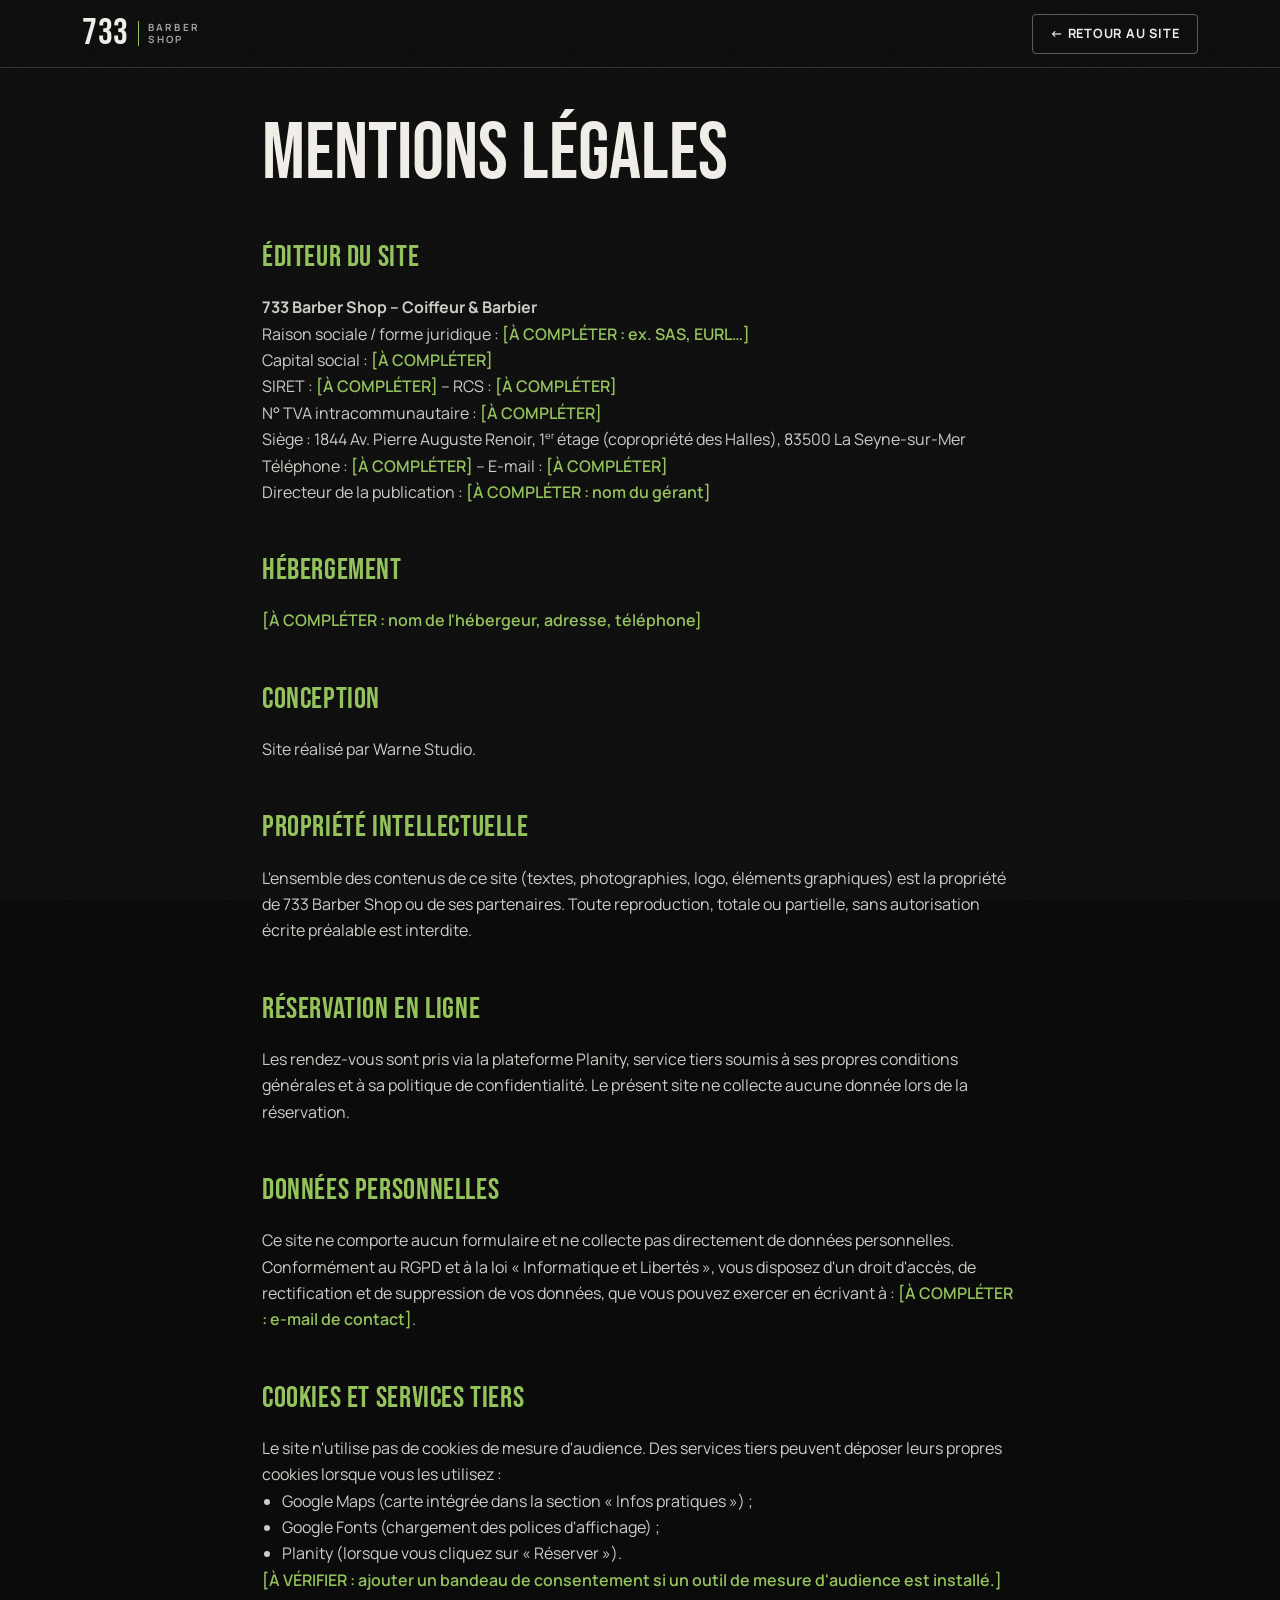
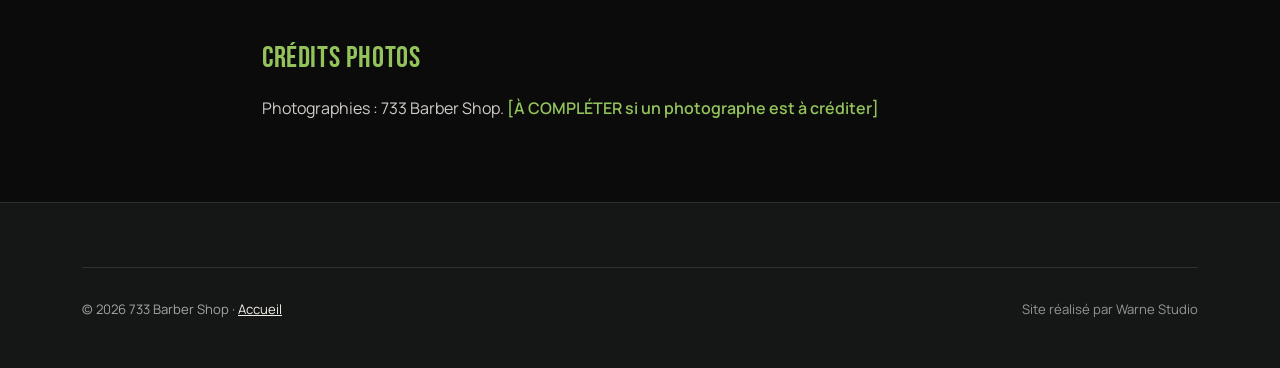
==== mentions-legales.html @ 6e16f177 "Site vitrine one-page 733 Barber Shop (La Seyne-sur-Mer) HTML/CSS/JS vanilla : hero 733, prestations" ====
<!doctype html>
<html lang="fr">
<head>
  <meta charset="utf-8">
  <meta name="viewport" content="width=device-width, initial-scale=1">
  <title>Mentions légales – 733 Barber Shop</title>
  <meta name="description" content="Mentions légales et politique de confidentialité du site 733 Barber Shop, barbier à La Seyne-sur-Mer.">
  <meta name="robots" content="noindex, follow">
  <meta name="theme-color" content="#0B0B0B">
  <link rel="icon" href="favicon.svg" type="image/svg+xml">
  <link rel="icon" href="favicon-32.png" sizes="32x32" type="image/png">
  <link rel="apple-touch-icon" href="apple-touch-icon.png">
  <link rel="preconnect" href="https://fonts.googleapis.com">
  <link rel="preconnect" href="https://fonts.gstatic.com" crossorigin>
  <link rel="stylesheet" href="https://fonts.googleapis.com/css2?family=Bebas+Neue&family=Manrope:wght@400;500;600;700&display=swap">
  <link rel="stylesheet" href="css/style.css">
</head>
<body>
  <a class="skip-link" href="#contenu">Aller au contenu</a>
  <header class="header is-scrolled">
    <div class="header__inner container">
      <a class="logo" href="index.html" aria-label="733 Barber Shop, retour à l'accueil">
        <span class="logo__num">733</span>
        <span class="logo__txt">Barber<br>Shop</span>
      </a>
      <a class="btn btn--sm btn--ghost" href="index.html">← Retour au site</a>
    </div>
  </header>

  <main id="contenu" class="legal">
    <div class="container">
      <h1>Mentions légales</h1>

      <h2>Éditeur du site</h2>
      <p>
        <strong>733 Barber Shop – Coiffeur &amp; Barbier</strong><br>
        Raison sociale / forme juridique : <span class="todo">[À COMPLÉTER : ex. SAS, EURL…]</span><br>
        Capital social : <span class="todo">[À COMPLÉTER]</span><br>
        SIRET : <span class="todo">[À COMPLÉTER]</span> – RCS : <span class="todo">[À COMPLÉTER]</span><br>
        N° TVA intracommunautaire : <span class="todo">[À COMPLÉTER]</span><br>
        Siège : 1844 Av. Pierre Auguste Renoir, 1<sup>er</sup> étage (copropriété des Halles), 83500 La Seyne-sur-Mer<br>
        Téléphone : <span class="todo">[À COMPLÉTER]</span> – E-mail : <span class="todo">[À COMPLÉTER]</span><br>
        Directeur de la publication : <span class="todo">[À COMPLÉTER : nom du gérant]</span>
      </p>

      <h2>Hébergement</h2>
      <p><span class="todo">[À COMPLÉTER : nom de l'hébergeur, adresse, téléphone]</span></p>

      <h2>Conception</h2>
      <p>Site réalisé par Warne Studio.</p>

      <h2>Propriété intellectuelle</h2>
      <p>L'ensemble des contenus de ce site (textes, photographies, logo, éléments graphiques) est la propriété de 733 Barber Shop ou de ses partenaires. Toute reproduction, totale ou partielle, sans autorisation écrite préalable est interdite.</p>

      <h2>Réservation en ligne</h2>
      <p>Les rendez-vous sont pris via la plateforme Planity, service tiers soumis à ses propres conditions générales et à sa politique de confidentialité. Le présent site ne collecte aucune donnée lors de la réservation.</p>

      <h2>Données personnelles</h2>
      <p>Ce site ne comporte aucun formulaire et ne collecte pas directement de données personnelles. Conformément au RGPD et à la loi « Informatique et Libertés », vous disposez d'un droit d'accès, de rectification et de suppression de vos données, que vous pouvez exercer en écrivant à : <span class="todo">[À COMPLÉTER : e-mail de contact]</span>.</p>

      <h2>Cookies et services tiers</h2>
      <p>Le site n'utilise pas de cookies de mesure d'audience. Des services tiers peuvent déposer leurs propres cookies lorsque vous les utilisez :</p>
      <ul>
        <li>Google Maps (carte intégrée dans la section « Infos pratiques ») ;</li>
        <li>Google Fonts (chargement des polices d'affichage) ;</li>
        <li>Planity (lorsque vous cliquez sur « Réserver »).</li>
      </ul>
      <p><span class="todo">[À VÉRIFIER : ajouter un bandeau de consentement si un outil de mesure d'audience est installé.]</span></p>

      <h2>Crédits photos</h2>
      <p>Photographies : 733 Barber Shop. <span class="todo">[À COMPLÉTER si un photographe est à créditer]</span></p>
    </div>
  </main>

  <footer class="footer">
    <div class="container footer__bottom" style="margin-top:0">
      <p>© <span id="year">2026</span> 733 Barber Shop · <a href="index.html">Accueil</a></p>
      <p class="footer__credit">Site réalisé par Warne Studio</p>
    </div>
  </footer>
  <script>document.getElementById("year").textContent = new Date().getFullYear();</script>
</body>
</html>
---- css/style.css ----
/* =========================================================
   733 Barber Shop — feuille de style
   Charte issue des photos du salon : murs anthracite,
   LED hexagonales blanches, végétal vert, granit noir.
   ========================================================= */

:root {
  /* Couleurs */
  --c-bg: #0B0B0B;          /* noir profond */
  --c-bg-2: #151716;        /* anthracite (teinte des murs) */
  --c-bg-3: #1D201F;        /* anthracite clair / cartes */
  --c-line: #2C302E;        /* filets */
  --c-text: #F2EFEA;        /* blanc cassé */
  --c-muted: #A3A3A3;       /* texte secondaire (AA sur tous les fonds) */
  --c-accent: #93C35A;      /* vert végétal du salon : boutons, prix, détails */
  --c-accent-hover: #A9D474;
  --c-on-accent: #0B0B0B;

  /* Typo */
  --f-display: "Bebas Neue", "Oswald", "Arial Narrow", Impact, sans-serif;
  --f-body: "Manrope", "Inter", system-ui, -apple-system, "Segoe UI", sans-serif;

  /* Espacements & formes */
  --container: 1180px;
  --gutter: clamp(1rem, 4vw, 2rem);
  --section-y: clamp(4.5rem, 10vw, 8rem);
  --radius: 4px;
  --header-h: 68px;
  --ease: cubic-bezier(.2, .7, .2, 1);

  /* Motif hexagonal (clin d'œil aux luminaires du salon) */
  --hex: url("data:image/svg+xml,%3Csvg xmlns='http://www.w3.org/2000/svg' width='56' height='97' viewBox='0 0 56 97'%3E%3Cpath d='M28 1l27 16v31L28 64 1 48V17z M28 64v33' fill='none' stroke='%23F2EFEA' stroke-width='1'/%3E%3C/svg%3E");
}

/* ---------- Base ---------- */
*, *::before, *::after { box-sizing: border-box; }
html { scroll-behavior: smooth; scroll-padding-top: var(--header-h); -webkit-text-size-adjust: 100%; }
body {
  margin: 0;
  background: var(--c-bg);
  color: var(--c-text);
  font-family: var(--f-body);
  font-size: 1rem;
  line-height: 1.65;
  -webkit-font-smoothing: antialiased;
  overflow-x: hidden;
}
/* Grain léger */
body::after {
  content: "";
  position: fixed; inset: 0;
  pointer-events: none;
  z-index: 100;
  opacity: .06;
  background-image: url("data:image/svg+xml,%3Csvg xmlns='http://www.w3.org/2000/svg' width='160' height='160'%3E%3Cfilter id='n'%3E%3CfeTurbulence type='fractalNoise' baseFrequency='.85' numOctaves='3' stitchTiles='stitch'/%3E%3C/filter%3E%3Crect width='100%25' height='100%25' filter='url(%23n)'/%3E%3C/svg%3E");
}
img { max-width: 100%; height: auto; display: block; }
a { color: inherit; }
ul { margin: 0; padding: 0; list-style: none; }
h1, h2, h3, p, figure, blockquote { margin: 0; }
small { font-size: .82em; }
sup { font-size: .6em; }

:focus-visible { outline: 2px solid var(--c-accent); outline-offset: 3px; border-radius: 2px; }

.container { width: 100%; max-width: var(--container); margin-inline: auto; padding-inline: var(--gutter); }
.sr-only {
  position: absolute !important; width: 1px; height: 1px; padding: 0; margin: -1px;
  overflow: hidden; clip: rect(0 0 0 0); white-space: nowrap; border: 0;
}
.skip-link {
  position: absolute; left: 1rem; top: -100px; z-index: 200;
  background: var(--c-accent); color: var(--c-on-accent);
  padding: .6rem 1rem; font-weight: 700; text-decoration: none;
}
.skip-link:focus { top: 1rem; }
.todo { color: var(--c-accent); font-weight: 600; }

/* ---------- Typo ---------- */
.eyebrow {
  font-size: .78rem; font-weight: 600; letter-spacing: .2em; text-transform: uppercase;
  color: var(--c-accent); margin-bottom: 1rem;
  display: flex; align-items: center; gap: .75rem;
}
.eyebrow::before { content: ""; width: 28px; height: 1px; background: currentColor; }
.h2 {
  font-family: var(--f-display); font-weight: 400;
  font-size: clamp(2.6rem, 7vw, 4.4rem); line-height: .95; letter-spacing: .01em;
  margin-bottom: 1.25rem; text-wrap: balance;
}
.h3 { font-family: var(--f-display); font-weight: 400; font-size: 2rem; letter-spacing: .03em; line-height: 1; }
.section__intro { color: var(--c-muted); max-width: 52ch; }
.link { color: var(--c-accent); font-weight: 600; text-decoration: none; border-bottom: 1px solid currentColor; padding-bottom: 2px; }
.link:hover { color: var(--c-accent-hover); }

/* ---------- Boutons ---------- */
.btn {
  display: inline-flex; align-items: center; justify-content: center; gap: .5rem;
  min-height: 48px; padding: .8rem 1.6rem;
  background: var(--c-accent); color: var(--c-on-accent);
  border: 1px solid var(--c-accent); border-radius: var(--radius);
  font-family: var(--f-body); font-weight: 700; font-size: .92rem;
  letter-spacing: .06em; text-transform: uppercase; text-decoration: none;
  cursor: pointer;
  transition: background-color .25s var(--ease), color .25s var(--ease), transform .25s var(--ease), border-color .25s;
}
.btn:hover { background: var(--c-accent-hover); border-color: var(--c-accent-hover); transform: translateY(-2px); }
.btn--sm { min-height: 40px; padding: .5rem 1.1rem; font-size: .8rem; }
.btn--lg { min-height: 58px; padding: 1rem 2.4rem; font-size: 1rem; }
.btn--ghost { background: transparent; color: var(--c-text); border-color: rgba(242,239,234,.35); }
.btn--ghost:hover { background: var(--c-text); color: var(--c-bg); border-color: var(--c-text); }
.btn--outline { background: transparent; color: var(--c-accent); }
.btn--outline:hover { background: var(--c-accent); color: var(--c-on-accent); }

/* ---------- Header ---------- */
.header {
  position: fixed; inset: 0 0 auto; z-index: 50;
  height: var(--header-h);
  transition: background-color .3s, border-color .3s, backdrop-filter .3s;
  border-bottom: 1px solid transparent;
}
.header.is-scrolled, .header.is-open {
  background: rgba(11,11,11,.88);
  -webkit-backdrop-filter: blur(12px); backdrop-filter: blur(12px);
  border-bottom-color: var(--c-line);
}
.header__inner { height: 100%; display: flex; align-items: center; gap: 1rem; }
.logo { display: inline-flex; align-items: center; gap: .55rem; text-decoration: none; margin-right: auto; }
.logo__num { font-family: var(--f-display); font-size: 2.3rem; line-height: 1; letter-spacing: .02em; }
.logo__txt { font-size: .62rem; font-weight: 700; letter-spacing: .22em; text-transform: uppercase; line-height: 1.25; color: var(--c-muted); border-left: 1px solid var(--c-accent); padding-left: .55rem; }

.nav__list { display: flex; gap: 2rem; }
.nav__list a {
  text-decoration: none; font-size: .85rem; font-weight: 600; letter-spacing: .1em; text-transform: uppercase;
  position: relative; padding-block: .4rem;
}
.nav__list a::after {
  content: ""; position: absolute; left: 0; right: 0; bottom: 0; height: 1px;
  background: var(--c-accent); transform: scaleX(0); transform-origin: left; transition: transform .3s var(--ease);
}
.nav__list a:hover::after, .nav__list a.is-active::after { transform: scaleX(1); }

.burger { display: none; }
@media (max-width: 359px) { .header__cta { display: none; } }

@media (max-width: 899px) {
  .header__cta { min-height: 38px; padding: .45rem .9rem; }
  .burger {
    display: grid; place-content: center; gap: 6px;
    width: 48px; height: 48px; margin-right: -10px;
    background: none; border: 0; cursor: pointer; color: var(--c-text);
  }
  .burger span { display: block; width: 26px; height: 2px; background: currentColor; transition: transform .3s var(--ease), opacity .2s; }
  .burger[aria-expanded="true"] span:nth-child(1) { transform: translateY(8px) rotate(45deg); }
  .burger[aria-expanded="true"] span:nth-child(2) { opacity: 0; }
  .burger[aria-expanded="true"] span:nth-child(3) { transform: translateY(-8px) rotate(-45deg); }

  .nav {
    /* absolu sous le header : le backdrop-filter du header crée un bloc conteneur */
    position: absolute; top: 100%; left: 0; right: 0; z-index: 49;
    height: calc(100vh - var(--header-h)); height: calc(100dvh - var(--header-h)); overflow-y: auto;
    background: var(--c-bg) var(--hex) center / 56px 97px;
    display: none; padding: 2.5rem var(--gutter);
  }
  .nav::before { content: ""; position: absolute; inset: 0; background: rgba(11,11,11,.94); }
  .nav.is-open { display: block; }
  .nav__list { position: relative; flex-direction: column; gap: .25rem; }
  .nav__list a { display: block; font-family: var(--f-display); font-weight: 400; font-size: 2.8rem; letter-spacing: .03em; text-transform: none; padding-block: .3rem; }
  .nav__list a::after { display: none; }
  body.menu-open { overflow: hidden; }
}

/* ---------- Hero ---------- */
.hero {
  position: relative; min-height: 100vh; min-height: 100svh;
  display: flex; align-items: flex-end;
  padding: calc(var(--header-h) + 3rem) 0 clamp(3rem, 8vh, 5rem);
  overflow: hidden; isolation: isolate;
}
.hero__bg, .hero__bg img { position: absolute; inset: 0; width: 100%; height: 100%; z-index: -3; }
.hero__bg img { object-fit: cover; object-position: 40% center; filter: saturate(.85); }
.hero__veil {
  position: absolute; inset: 0; z-index: -2;
  background:
    linear-gradient(180deg, rgba(11,11,11,.75) 0%, rgba(11,11,11,.45) 35%, rgba(11,11,11,.85) 75%, var(--c-bg) 100%),
    radial-gradient(ellipse at 70% 30%, transparent 0%, rgba(11,11,11,.5) 70%);
}
.hero__num {
  position: absolute; z-index: -1;
  right: -.05em; top: 50%; transform: translateY(-58%);
  font-family: var(--f-display); font-size: clamp(14rem, 52vw, 44rem); line-height: .8;
  color: transparent; -webkit-text-stroke: 1.5px rgba(242,239,234,.22);
  letter-spacing: -.01em; user-select: none; pointer-events: none;
}
.hero__content { position: relative; }
.hero__title {
  font-family: var(--f-display); font-weight: 400;
  font-size: clamp(3.4rem, 12vw, 7.5rem); line-height: .9; letter-spacing: .005em;
  max-width: 11ch; margin-bottom: 1.25rem; text-wrap: balance;
}
.hero__lead { max-width: 44ch; color: #D6D3CE; font-size: clamp(1rem, 2.4vw, 1.15rem); margin-bottom: 2rem; }
.hero__actions { display: flex; flex-wrap: wrap; gap: .75rem; margin-bottom: 2.25rem; }
.badge {
  display: inline-flex; align-items: center; gap: .9rem;
  padding: .6rem 1.1rem .6rem .8rem;
  border: 1px solid rgba(242,239,234,.2); border-radius: 999px;
  background: rgba(11,11,11,.55); -webkit-backdrop-filter: blur(6px); backdrop-filter: blur(6px);
  text-decoration: none; transition: border-color .25s;
}
.badge:hover { border-color: var(--c-accent); }
.badge__score { font-family: var(--f-display); font-size: 2rem; line-height: 1; color: var(--c-accent); }
.badge__txt { font-size: .75rem; line-height: 1.3; letter-spacing: .06em; text-transform: uppercase; color: var(--c-muted); }

/* ---------- Sections ---------- */
.section { padding-block: var(--section-y); position: relative; }
.section--alt { background: var(--c-bg-2); }
.section__head { margin-bottom: clamp(2.5rem, 6vw, 4rem); }
.section__head--center { text-align: center; }
.section__head--center .eyebrow { justify-content: center; }
.section__head--center .eyebrow::before { display: none; }

/* Salon */
.salon__grid { display: grid; gap: 3rem; align-items: center; }
.salon__text p + p { margin-top: 1rem; }
.salon__text > p:not(.eyebrow) { color: #CFCCC7; max-width: 56ch; }
.salon__facts { display: grid; grid-template-columns: repeat(3, 1fr); gap: 1rem; margin-top: 2.5rem; border-top: 1px solid var(--c-line); padding-top: 1.75rem; }
.salon__facts strong { display: block; font-family: var(--f-display); font-weight: 400; font-size: 2.4rem; line-height: 1; color: var(--c-accent); }
.salon__facts span { font-size: .8rem; color: var(--c-muted); line-height: 1.4; display: block; margin-top: .35rem; }
.salon__media { position: relative; }
.salon__media img { width: 100%; aspect-ratio: 4 / 3; object-fit: cover; border-radius: var(--radius); }
.salon__media::before {
  content: ""; position: absolute; inset: -14px 14px 14px -14px; z-index: -1;
  border: 1px solid var(--c-accent); border-radius: var(--radius); opacity: .5;
}
.salon__media { isolation: isolate; }
@media (min-width: 900px) { .salon__grid { grid-template-columns: 1fr 1.1fr; gap: 5rem; } }

/* Prestations */
.prestations::before {
  content: ""; position: absolute; top: 0; right: 0; width: min(520px, 70vw); height: 420px;
  background: var(--hex) 0 0 / 56px 97px; opacity: .05; pointer-events: none;
  -webkit-mask-image: radial-gradient(circle at 80% 20%, #000 0%, transparent 70%);
          mask-image: radial-gradient(circle at 80% 20%, #000 0%, transparent 70%);
}
.prestations { background: var(--c-bg); }
.menu { display: grid; gap: 1.25rem; }
.menu__cat {
  background: var(--c-bg-3); border: 1px solid var(--c-line); border-radius: var(--radius);
  padding: clamp(1.5rem, 4vw, 2.25rem);
}
.menu__head { display: flex; align-items: center; justify-content: space-between; gap: 1rem; margin-bottom: 1.25rem; padding-bottom: 1rem; border-bottom: 1px solid var(--c-line); }
.item {
  display: grid; grid-template-columns: 1fr auto; grid-template-areas: "name price" "dur price";
  column-gap: 1rem; padding-block: .9rem; border-bottom: 1px dashed var(--c-line);
}
.item:last-child { border-bottom: 0; padding-bottom: 0; }
.item__name { grid-area: name; font-weight: 600; }
.item__name small { display: block; font-weight: 400; color: var(--c-muted); margin-top: .1rem; }
.item__dur { grid-area: dur; font-size: .8rem; color: var(--c-muted); letter-spacing: .04em; }
.item__price { grid-area: price; align-self: center; font-family: var(--f-display); font-size: 1.9rem; line-height: 1; color: var(--c-accent); white-space: nowrap; }

.signature {
  position: relative; overflow: hidden; isolation: isolate;
  border: 1px solid var(--c-accent); border-radius: var(--radius);
  padding: clamp(1.75rem, 5vw, 2.75rem);
  background:
    linear-gradient(135deg, rgba(147,195,90,.12), transparent 55%),
    var(--c-bg-3);
}
.signature::after {
  content: ""; position: absolute; inset: 0; z-index: -1; opacity: .06;
  background: var(--hex) 0 0 / 56px 97px;
}
.signature__num {
  position: absolute; right: -.08em; bottom: -.22em; z-index: -1;
  font-family: var(--f-display); font-size: 13rem; line-height: 1;
  color: transparent; -webkit-text-stroke: 1px rgba(147,195,90,.28);
}
.signature__tag { display: inline-block; background: var(--c-accent); color: var(--c-on-accent); font-size: .72rem; font-weight: 700; letter-spacing: .18em; text-transform: uppercase; padding: .3rem .7rem; border-radius: 2px; margin-bottom: 1.25rem; }
.signature__title { font-family: var(--f-display); font-weight: 400; font-size: clamp(3rem, 9vw, 4.5rem); line-height: .9; margin-bottom: 1rem; }
.signature__desc { color: #CFCCC7; max-width: 40ch; margin-bottom: 1.5rem; }
.signature__meta { display: flex; align-items: baseline; gap: 1rem; margin-bottom: 1.75rem; }
.signature__price { font-family: var(--f-display); font-size: 3.6rem; line-height: 1; color: var(--c-accent); }

@media (min-width: 760px) {
  .menu { grid-template-columns: 1fr 1fr; }
}
@media (min-width: 1080px) {
  .menu { grid-template-columns: repeat(3, 1fr); }
  .signature {
    grid-column: 1 / -1; display: grid; column-gap: 3rem; align-items: end;
    grid-template-columns: 1fr auto;
    grid-template-areas: "tag meta" "title meta" "desc btn";
  }
  .signature__tag { grid-area: tag; justify-self: start; }
  .signature__title { grid-area: title; }
  .signature__desc { grid-area: desc; margin-bottom: 0; }
  .signature__meta { grid-area: meta; flex-direction: column; align-items: flex-end; gap: .25rem; margin: 0; }
  .signature .btn { grid-area: btn; }
  .signature__price { font-size: 4.6rem; }
  .signature__num { right: auto; left: 38%; bottom: -.3em; }
}

/* Réserver */
.reserver__grid { display: grid; gap: 3rem; align-items: center; }
.reserver .section__intro { margin-bottom: 2rem; }
.perks { display: grid; gap: 1rem; }
.perk {
  display: flex; gap: 1.1rem; align-items: flex-start;
  padding: 1.35rem 1.4rem; background: var(--c-bg-3); border-left: 2px solid var(--c-accent); border-radius: var(--radius);
}
.perk svg { flex: none; width: 28px; height: 28px; fill: none; stroke: var(--c-accent); stroke-width: 1.6; stroke-linecap: round; stroke-linejoin: round; }
.perk strong { display: block; font-size: 1.05rem; }
.perk span { color: var(--c-muted); font-size: .92rem; }
@media (min-width: 900px) { .reserver__grid { grid-template-columns: 1fr 1fr; gap: 5rem; } }

/* Équipe */
.team { display: grid; grid-template-columns: repeat(2, 1fr); gap: 1rem; }
.team__card { text-align: left; }
.team__photo, .team__visual { width: 100%; aspect-ratio: 4 / 5; object-fit: cover; border-radius: var(--radius); margin-bottom: .9rem; }
.team__visual {
  position: relative; overflow: hidden; display: grid; place-items: center;
  background:
    radial-gradient(circle at 50% 35%, rgba(147,195,90,.14), transparent 65%),
    var(--c-bg-3);
  border: 1px solid var(--c-line);
  transition: border-color .3s;
}
.team__visual::before { content: ""; position: absolute; inset: 0; background: var(--hex) center / 40px 69px; opacity: .07; }
.team__visual span { position: relative; font-family: var(--f-display); font-size: clamp(4rem, 14vw, 6rem); line-height: 1; color: transparent; -webkit-text-stroke: 1.5px var(--c-accent); }
.team__card:hover .team__visual { border-color: var(--c-accent); }
.team__name { font-family: var(--f-display); font-weight: 400; font-size: 1.7rem; line-height: 1; letter-spacing: .03em; }
.team__role { font-size: .78rem; color: var(--c-muted); letter-spacing: .14em; text-transform: uppercase; }
@media (min-width: 640px) { .team { grid-template-columns: repeat(3, 1fr); } }
@media (min-width: 1000px) { .team { grid-template-columns: repeat(5, 1fr); gap: 1.25rem; } }

/* Galerie (masonry en colonnes CSS) */
.masonry { columns: 2 160px; column-gap: .75rem; }
.masonry li { break-inside: avoid; margin-bottom: .75rem; }
.masonry__item { display: block; position: relative; overflow: hidden; border-radius: var(--radius); cursor: zoom-in; }
.masonry__item img { width: 100%; transition: transform .6s var(--ease), filter .4s; filter: saturate(.9); }
.masonry__item::after { content: ""; position: absolute; inset: 0; border: 1px solid transparent; border-radius: inherit; transition: border-color .3s; }
.masonry__item:hover img { transform: scale(1.04); filter: saturate(1.05); }
.masonry__item:hover::after, .masonry__item:focus-visible::after { border-color: var(--c-accent); }
@media (min-width: 900px) { .masonry { columns: 3; column-gap: 1rem; } .masonry li { margin-bottom: 1rem; } }

.lightbox {
  width: 100vw; height: 100vh; max-width: none; max-height: none; margin: 0; padding: 0;
  border: 0; background: rgba(5,5,5,.94); color: var(--c-text);
  display: none; place-items: center;
}
.lightbox[open] { display: grid; }
.lightbox::backdrop { background: rgba(0,0,0,.6); }
.lightbox__img { max-width: min(92vw, 1100px); max-height: 82vh; width: auto; object-fit: contain; border-radius: var(--radius); }
.lightbox__close, .lightbox__nav {
  position: absolute; background: rgba(29,32,31,.8); color: var(--c-text);
  border: 1px solid var(--c-line); border-radius: 50%; width: 52px; height: 52px;
  font-size: 2rem; line-height: 1; cursor: pointer; display: grid; place-items: center;
}
.lightbox__close:hover, .lightbox__nav:hover { border-color: var(--c-accent); color: var(--c-accent); }
.lightbox__close { top: 1rem; right: 1rem; }
.lightbox__prev { left: 1rem; top: 50%; transform: translateY(-50%); }
.lightbox__next { right: 1rem; top: 50%; transform: translateY(-50%); }
@media (max-width: 599px) { .lightbox__prev, .lightbox__next { top: auto; bottom: 1.25rem; transform: none; } }

/* Avis */
.stars { color: var(--c-accent); font-size: 1.6rem; letter-spacing: .2em; margin-top: -.25rem; }
.scores { display: flex; flex-wrap: wrap; justify-content: center; gap: .5rem; margin-top: 1.5rem; }
.scores li { border: 1px solid var(--c-line); border-radius: 999px; padding: .35rem .9rem; font-size: .82rem; color: var(--c-muted); }
.scores strong { color: var(--c-text); margin-right: .25rem; }

.carousel { position: relative; }
.carousel__track {
  display: grid; grid-auto-flow: column; grid-auto-columns: 88%; gap: 1rem;
  overflow-x: auto; scroll-snap-type: x mandatory; scroll-behavior: smooth;
  padding-bottom: .5rem; scrollbar-width: none;
}
.carousel__track::-webkit-scrollbar { display: none; }
.review {
  scroll-snap-align: start;
  background: var(--c-bg-3); border: 1px solid var(--c-line); border-radius: var(--radius);
  padding: 2rem 1.75rem; display: flex; flex-direction: column; gap: 1rem;
  position: relative;
}
.review::before { content: "“"; position: absolute; top: .25rem; right: 1.25rem; font-family: var(--f-display); font-size: 6rem; line-height: 1; color: var(--c-accent); opacity: .25; }
.review__stars { color: var(--c-accent); letter-spacing: .15em; }
.review blockquote { font-size: 1.05rem; flex: 1; }
.review figcaption { font-size: .82rem; color: var(--c-muted); letter-spacing: .06em; text-transform: uppercase; }
.carousel__nav { display: flex; gap: .5rem; justify-content: center; margin-top: 1.5rem; }
.carousel__btn {
  width: 48px; height: 48px; border-radius: 50%; display: grid; place-items: center;
  background: transparent; border: 1px solid var(--c-line); color: var(--c-text); cursor: pointer;
  transition: border-color .25s, color .25s;
}
.carousel__btn svg { width: 20px; height: 20px; fill: none; stroke: currentColor; stroke-width: 2; stroke-linecap: round; stroke-linejoin: round; }
.carousel__btn:hover { border-color: var(--c-accent); color: var(--c-accent); }
.avis__more { text-align: center; margin-top: 2rem; }
@media (min-width: 700px) { .carousel__track { grid-auto-columns: calc((100% - 1rem) / 2); } }
@media (min-width: 1080px) { .carousel__track { grid-auto-columns: calc((100% - 2rem) / 3); } }

/* Infos */
.infos__grid { display: grid; gap: 3rem; }
.infos__addr { font-style: normal; font-size: 1.05rem; line-height: 1.7; margin-bottom: .75rem; }
.hl { color: var(--c-accent); font-weight: 700; }
.infos__tel { color: var(--c-muted); margin-bottom: 1.5rem; }
.status { display: inline-flex; align-items: center; gap: .55rem; font-weight: 600; font-size: .9rem; margin-bottom: 1rem; min-height: 1.5rem; }
.status::before { content: ""; width: 10px; height: 10px; border-radius: 50%; background: var(--c-muted); }
.status.is-open::before { background: var(--c-accent); box-shadow: 0 0 0 4px rgba(147,195,90,.2); }
.status.is-closed::before { background: #D9705A; }
.hours { width: 100%; max-width: 420px; border-collapse: collapse; margin-bottom: 2rem; }
.hours th, .hours td { padding: .6rem .8rem; text-align: left; border-bottom: 1px solid var(--c-line); font-weight: 400; }
.hours td { text-align: right; color: var(--c-muted); }
.hours tr.is-today { background: rgba(147,195,90,.1); }
.hours tr.is-today th { color: var(--c-accent); font-weight: 700; }
.hours tr.is-today th::after { content: " · aujourd'hui"; font-size: .75rem; font-weight: 500; }
.hours tr.is-today td { color: var(--c-text); font-weight: 600; }
.infos__actions { display: flex; flex-wrap: wrap; gap: .75rem; }
.map { position: relative; min-height: 340px; border-radius: var(--radius); overflow: hidden; border: 1px solid var(--c-line); background: var(--c-bg-3) var(--hex) center / 56px 97px; }
.map__fallback { position: absolute; inset: 0; display: grid; place-items: center; color: var(--c-accent); font-weight: 600; text-decoration: none; background: rgba(29,32,31,.9); }
.map iframe { position: relative; width: 100%; height: 100%; min-height: 340px; border: 0; display: block; filter: grayscale(1) invert(.92) contrast(.9) brightness(.95); }
@media (min-width: 900px) { .infos__grid { grid-template-columns: 1fr 1.2fr; gap: 4rem; align-items: stretch; } .map, .map iframe { min-height: 100%; } }

/* CTA */
.cta {
  position: relative; overflow: hidden; isolation: isolate;
  padding-block: clamp(5rem, 14vw, 9rem); text-align: center;
  background: var(--c-bg);
  border-top: 1px solid var(--c-line);
}
.cta::before {
  content: ""; position: absolute; inset: 0; z-index: -2; opacity: .06;
  background: var(--hex) center / 56px 97px;
  -webkit-mask-image: radial-gradient(ellipse at center, #000 10%, transparent 70%);
          mask-image: radial-gradient(ellipse at center, #000 10%, transparent 70%);
}
.cta__num {
  position: absolute; left: 50%; top: 50%; transform: translate(-50%, -50%); z-index: -1;
  font-family: var(--f-display); font-size: clamp(16rem, 55vw, 40rem); line-height: .8;
  color: transparent; -webkit-text-stroke: 1px rgba(147,195,90,.18); white-space: nowrap; pointer-events: none;
}
.cta__title { font-family: var(--f-display); font-weight: 400; font-size: clamp(3.2rem, 11vw, 7rem); line-height: .9; margin-bottom: 1rem; }
.cta p { color: var(--c-muted); margin-bottom: 2.25rem; }

/* Footer */
.footer { background: var(--c-bg-2); border-top: 1px solid var(--c-line); padding-block: 4rem 6.5rem; font-size: .92rem; }
.footer__grid { display: grid; gap: 2.25rem; grid-template-columns: 1fr; }
.footer__title { font-size: .75rem; font-weight: 700; letter-spacing: .2em; text-transform: uppercase; color: var(--c-accent); margin-bottom: .75rem; }
.footer p { color: #C9C6C1; }
.footer p + p { margin-top: .5rem; }
.footer__muted { margin-top: 1rem; color: var(--c-muted) !important; }
.social { display: flex; gap: .6rem; }
.social a { width: 44px; height: 44px; display: grid; place-items: center; border: 1px solid var(--c-line); border-radius: 50%; transition: border-color .25s, color .25s; }
.social a:hover { border-color: var(--c-accent); color: var(--c-accent); }
.social svg { width: 20px; height: 20px; fill: none; stroke: currentColor; stroke-width: 1.7; stroke-linejoin: round; }
.social svg .fill { fill: currentColor; stroke: none; }
.footer__bottom { position: relative; display: flex; flex-wrap: wrap; justify-content: space-between; align-items: baseline; gap: .75rem; margin-top: 3rem; padding-top: 1.5rem; }
.footer__bottom::before { content: ""; position: absolute; top: 0; left: var(--gutter); right: var(--gutter); height: 1px; background: var(--c-line); }
.footer__bottom p { color: var(--c-muted); font-size: .82rem; }
.footer__bottom a { color: var(--c-text); }
.footer__credit { opacity: .9; }
@media (min-width: 700px) { .footer__grid { grid-template-columns: repeat(2, 1fr); } }
@media (min-width: 1000px) { .footer__grid { grid-template-columns: 1.3fr 1fr 1fr 1fr; } .footer { padding-bottom: 3rem; } }

/* Bouton flottant mobile */
.fab {
  position: fixed; z-index: 60; left: 1rem; right: 1rem; bottom: max(1rem, env(safe-area-inset-bottom));
  display: flex; align-items: center; justify-content: center; gap: .6rem;
  min-height: 54px; border-radius: var(--radius);
  background: var(--c-accent); color: var(--c-on-accent);
  font-weight: 700; letter-spacing: .08em; text-transform: uppercase; text-decoration: none;
  box-shadow: 0 10px 30px rgba(0,0,0,.5);
  transform: translateY(150%); transition: transform .35s var(--ease);
}
.fab svg { width: 20px; height: 20px; fill: none; stroke: currentColor; stroke-width: 2; stroke-linecap: round; }
.fab.is-visible { transform: none; }
@media (min-width: 900px) { .fab { display: none; } }

/* ---------- Animations au scroll ---------- */
.js .reveal { opacity: 0; transform: translateY(24px); transition: opacity .8s var(--ease), transform .8s var(--ease); }
.js .reveal.is-in { opacity: 1; transform: none; }
.hero__content > * { animation: rise .9s var(--ease) both; }
.hero__content > *:nth-child(2) { animation-delay: .08s; }
.hero__content > *:nth-child(3) { animation-delay: .16s; }
.hero__content > *:nth-child(4) { animation-delay: .24s; }
.hero__content > *:nth-child(5) { animation-delay: .32s; }
.hero__num { animation: fade 1.6s var(--ease) both; }
@keyframes rise { from { opacity: 0; transform: translateY(20px); } }
@keyframes fade { from { opacity: 0; } }

@media (prefers-reduced-motion: reduce) {
  html { scroll-behavior: auto; }
  *, *::before, *::after { animation: none !important; transition: none !important; }
  .js .reveal { opacity: 1; transform: none; }
  .carousel__track { scroll-behavior: auto; }
}

/* ---------- Page mentions légales ---------- */
.legal { padding: calc(var(--header-h) + 3rem) 0 5rem; }
.legal .container { max-width: 820px; }
.legal h1 { font-family: var(--f-display); font-weight: 400; font-size: clamp(3rem, 9vw, 5rem); line-height: .95; margin-bottom: 2rem; }
.legal h2 { font-family: var(--f-display); font-weight: 400; font-size: 1.9rem; letter-spacing: .02em; margin: 2.5rem 0 .75rem; color: var(--c-accent); }
.legal p, .legal li { color: #CFCCC7; }
.legal p + p { margin-top: .75rem; }
.legal ul { list-style: disc; padding-left: 1.25rem; }
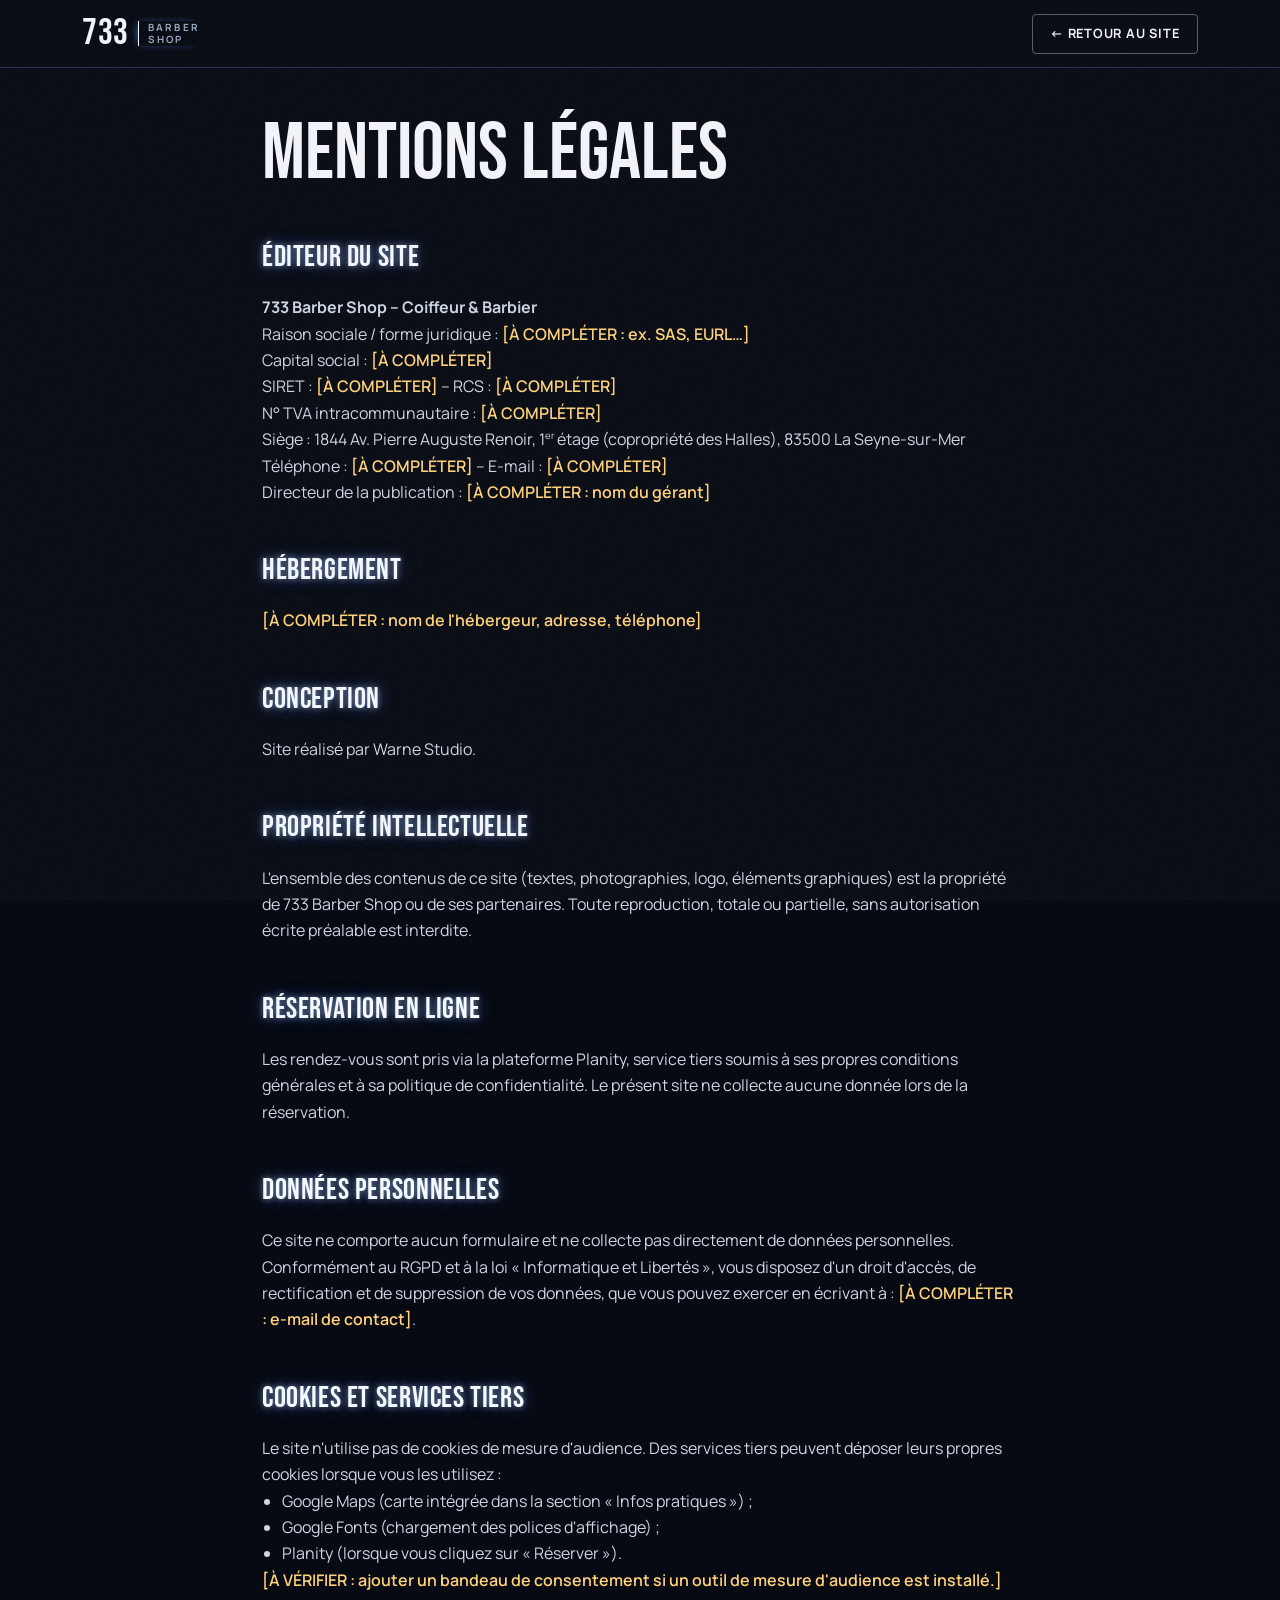
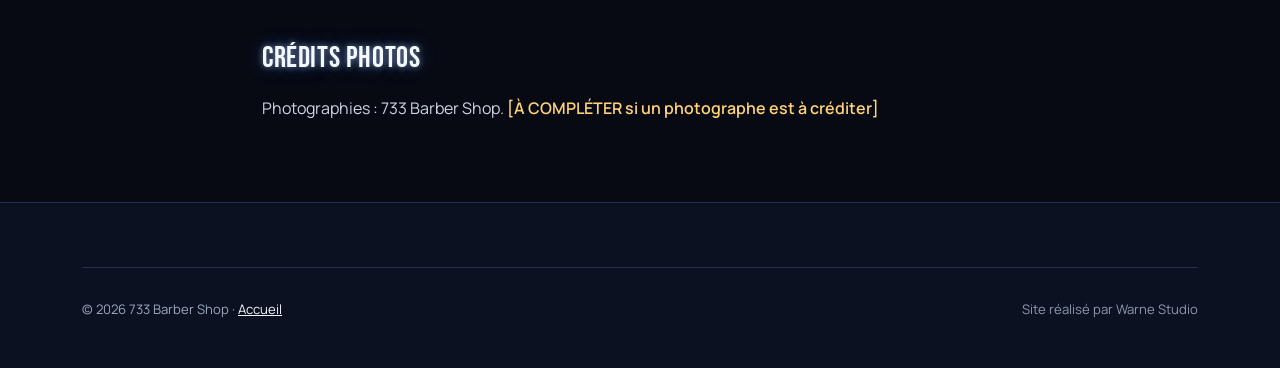
==== commit 42a300de: "Charte néon bleu nuit / blanc + module de réservation Planity intégré - Palette : fonds bleu nuit, a" ====
--- a/mentions-legales.html
+++ b/mentions-legales.html
@@ -6,7 +6,7 @@
   <title>Mentions légales – 733 Barber Shop</title>
   <meta name="description" content="Mentions légales et politique de confidentialité du site 733 Barber Shop, barbier à La Seyne-sur-Mer.">
   <meta name="robots" content="noindex, follow">
-  <meta name="theme-color" content="#0B0B0B">
+  <meta name="theme-color" content="#070A12">
   <link rel="icon" href="favicon.svg" type="image/svg+xml">
   <link rel="icon" href="favicon-32.png" sizes="32x32" type="image/png">
   <link rel="apple-touch-icon" href="apple-touch-icon.png">
--- a/css/style.css
+++ b/css/style.css
@@ -1,20 +1,30 @@
 /* =========================================================
    733 Barber Shop — feuille de style
-   Charte issue des photos du salon : murs anthracite,
-   LED hexagonales blanches, végétal vert, granit noir.
+   Charte « néon » : bleu nuit + blanc néon, en référence aux
+   luminaires LED hexagonaux du plafond du salon.
    ========================================================= */
 
 :root {
   /* Couleurs */
-  --c-bg: #0B0B0B;          /* noir profond */
-  --c-bg-2: #151716;        /* anthracite (teinte des murs) */
-  --c-bg-3: #1D201F;        /* anthracite clair / cartes */
-  --c-line: #2C302E;        /* filets */
-  --c-text: #F2EFEA;        /* blanc cassé */
-  --c-muted: #A3A3A3;       /* texte secondaire (AA sur tous les fonds) */
-  --c-accent: #93C35A;      /* vert végétal du salon : boutons, prix, détails */
-  --c-accent-hover: #A9D474;
-  --c-on-accent: #0B0B0B;
+  --c-bg: #070A12;          /* bleu-noir profond */
+  --c-bg-2: #0B1120;        /* bleu nuit (sections alternées) */
+  --c-bg-3: #111A2E;        /* bleu nuit clair / cartes */
+  --c-line: #22304E;        /* filets */
+  --c-text: #F2F5FA;        /* blanc froid */
+  --c-text-2: #CDD5E3;      /* paragraphes */
+  --c-muted: #9AA7BD;       /* texte secondaire (AA sur tous les fonds) */
+  --c-blue: #1B3A7A;        /* bleu foncé : surfaces, texte des boutons, détails */
+  --c-blue-glow: #4F86FF;   /* halo bleu des néons (lueurs, filets) */
+  --c-accent: #F4F8FF;      /* blanc néon : boutons, prix, détails */
+  --c-accent-hover: #FFFFFF;
+  --c-on-accent: #0A1838;   /* texte bleu nuit sur blanc néon */
+  --c-eyebrow: #B9CCF0;
+
+  /* Lueurs néon */
+  --glow-text: 0 0 6px rgba(200, 222, 255, .55), 0 0 18px rgba(79, 134, 255, .45);
+  --glow-box: 0 0 0 1px rgba(255,255,255,.9), 0 0 14px rgba(190, 215, 255, .55), 0 0 36px rgba(79, 134, 255, .35);
+  --glow-box-strong: 0 0 0 1px #fff, 0 0 18px rgba(210, 228, 255, .75), 0 0 50px rgba(79, 134, 255, .55);
+  --glow-line: drop-shadow(0 0 4px rgba(200, 222, 255, .6)) drop-shadow(0 0 14px rgba(79, 134, 255, .45));
 
   /* Typo */
   --f-display: "Bebas Neue", "Oswald", "Arial Narrow", Impact, sans-serif;
@@ -29,7 +39,7 @@
   --ease: cubic-bezier(.2, .7, .2, 1);
 
   /* Motif hexagonal (clin d'œil aux luminaires du salon) */
-  --hex: url("data:image/svg+xml,%3Csvg xmlns='http://www.w3.org/2000/svg' width='56' height='97' viewBox='0 0 56 97'%3E%3Cpath d='M28 1l27 16v31L28 64 1 48V17z M28 64v33' fill='none' stroke='%23F2EFEA' stroke-width='1'/%3E%3C/svg%3E");
+  --hex: url("data:image/svg+xml,%3Csvg xmlns='http://www.w3.org/2000/svg' width='56' height='97' viewBox='0 0 56 97'%3E%3Cpath d='M28 1l27 16v31L28 64 1 48V17z M28 64v33' fill='none' stroke='%23F4F8FF' stroke-width='1'/%3E%3C/svg%3E");
 }
 
 /* ---------- Base ---------- */
@@ -74,15 +84,15 @@
   padding: .6rem 1rem; font-weight: 700; text-decoration: none;
 }
 .skip-link:focus { top: 1rem; }
-.todo { color: var(--c-accent); font-weight: 600; }
+.todo { color: #FFD27A; font-weight: 600; }
 
 /* ---------- Typo ---------- */
 .eyebrow {
   font-size: .78rem; font-weight: 600; letter-spacing: .2em; text-transform: uppercase;
-  color: var(--c-accent); margin-bottom: 1rem;
+  color: var(--c-eyebrow); margin-bottom: 1rem;
   display: flex; align-items: center; gap: .75rem;
 }
-.eyebrow::before { content: ""; width: 28px; height: 1px; background: currentColor; }
+.eyebrow::before { content: ""; width: 28px; height: 1px; background: var(--c-accent); box-shadow: 0 0 6px rgba(200,222,255,.8), 0 0 12px var(--c-blue-glow); }
 .h2 {
   font-family: var(--f-display); font-weight: 400;
   font-size: clamp(2.6rem, 7vw, 4.4rem); line-height: .95; letter-spacing: .01em;
@@ -101,16 +111,16 @@
   border: 1px solid var(--c-accent); border-radius: var(--radius);
   font-family: var(--f-body); font-weight: 700; font-size: .92rem;
   letter-spacing: .06em; text-transform: uppercase; text-decoration: none;
-  cursor: pointer;
-  transition: background-color .25s var(--ease), color .25s var(--ease), transform .25s var(--ease), border-color .25s;
-}
-.btn:hover { background: var(--c-accent-hover); border-color: var(--c-accent-hover); transform: translateY(-2px); }
+  cursor: pointer; box-shadow: var(--glow-box);
+  transition: background-color .25s var(--ease), color .25s var(--ease), transform .25s var(--ease), border-color .25s, box-shadow .3s var(--ease);
+}
+.btn:hover { background: var(--c-accent-hover); border-color: var(--c-accent-hover); transform: translateY(-2px); box-shadow: var(--glow-box-strong); }
 .btn--sm { min-height: 40px; padding: .5rem 1.1rem; font-size: .8rem; }
 .btn--lg { min-height: 58px; padding: 1rem 2.4rem; font-size: 1rem; }
-.btn--ghost { background: transparent; color: var(--c-text); border-color: rgba(242,239,234,.35); }
+.btn--ghost { background: transparent; color: var(--c-text); border-color: rgba(242,245,250,.35); box-shadow: none; }
 .btn--ghost:hover { background: var(--c-text); color: var(--c-bg); border-color: var(--c-text); }
-.btn--outline { background: transparent; color: var(--c-accent); }
-.btn--outline:hover { background: var(--c-accent); color: var(--c-on-accent); }
+.btn--outline { background: transparent; color: var(--c-accent); box-shadow: 0 0 10px rgba(79,134,255,.35), inset 0 0 10px rgba(79,134,255,.2); text-shadow: var(--glow-text); }
+.btn--outline:hover { background: var(--c-accent); color: var(--c-on-accent); text-shadow: none; box-shadow: var(--glow-box-strong); }
 
 /* ---------- Header ---------- */
 .header {
@@ -120,14 +130,14 @@
   border-bottom: 1px solid transparent;
 }
 .header.is-scrolled, .header.is-open {
-  background: rgba(11,11,11,.88);
+  background: rgba(7,10,18,.88);
   -webkit-backdrop-filter: blur(12px); backdrop-filter: blur(12px);
   border-bottom-color: var(--c-line);
 }
 .header__inner { height: 100%; display: flex; align-items: center; gap: 1rem; }
 .logo { display: inline-flex; align-items: center; gap: .55rem; text-decoration: none; margin-right: auto; }
 .logo__num { font-family: var(--f-display); font-size: 2.3rem; line-height: 1; letter-spacing: .02em; }
-.logo__txt { font-size: .62rem; font-weight: 700; letter-spacing: .22em; text-transform: uppercase; line-height: 1.25; color: var(--c-muted); border-left: 1px solid var(--c-accent); padding-left: .55rem; }
+.logo__txt { font-size: .62rem; font-weight: 700; letter-spacing: .22em; text-transform: uppercase; line-height: 1.25; color: var(--c-muted); border-left: 1px solid var(--c-accent); padding-left: .55rem; box-shadow: -3px 0 8px -4px var(--c-blue-glow); }
 
 .nav__list { display: flex; gap: 2rem; }
 .nav__list a {
@@ -136,7 +146,7 @@
 }
 .nav__list a::after {
   content: ""; position: absolute; left: 0; right: 0; bottom: 0; height: 1px;
-  background: var(--c-accent); transform: scaleX(0); transform-origin: left; transition: transform .3s var(--ease);
+  background: var(--c-accent); box-shadow: 0 0 6px #fff, 0 0 12px var(--c-blue-glow); transform: scaleX(0); transform-origin: left; transition: transform .3s var(--ease);
 }
 .nav__list a:hover::after, .nav__list a.is-active::after { transform: scaleX(1); }
 
@@ -162,7 +172,7 @@
     background: var(--c-bg) var(--hex) center / 56px 97px;
     display: none; padding: 2.5rem var(--gutter);
   }
-  .nav::before { content: ""; position: absolute; inset: 0; background: rgba(11,11,11,.94); }
+  .nav::before { content: ""; position: absolute; inset: 0; background: rgba(7,10,18,.94); }
   .nav.is-open { display: block; }
   .nav__list { position: relative; flex-direction: column; gap: .25rem; }
   .nav__list a { display: block; font-family: var(--f-display); font-weight: 400; font-size: 2.8rem; letter-spacing: .03em; text-transform: none; padding-block: .3rem; }
@@ -178,18 +188,20 @@
   overflow: hidden; isolation: isolate;
 }
 .hero__bg, .hero__bg img { position: absolute; inset: 0; width: 100%; height: 100%; z-index: -3; }
-.hero__bg img { object-fit: cover; object-position: 40% center; filter: saturate(.85); }
+.hero__bg img { object-fit: cover; object-position: 40% center; filter: saturate(.6) hue-rotate(-8deg) brightness(.95); }
 .hero__veil {
   position: absolute; inset: 0; z-index: -2;
   background:
-    linear-gradient(180deg, rgba(11,11,11,.75) 0%, rgba(11,11,11,.45) 35%, rgba(11,11,11,.85) 75%, var(--c-bg) 100%),
-    radial-gradient(ellipse at 70% 30%, transparent 0%, rgba(11,11,11,.5) 70%);
+    linear-gradient(180deg, rgba(7,10,18,.75) 0%, rgba(7,10,18,.45) 35%, rgba(7,10,18,.85) 75%, var(--c-bg) 100%),
+    radial-gradient(ellipse at 70% 30%, transparent 0%, rgba(7,10,18,.5) 70%),
+    linear-gradient(90deg, rgba(27,58,122,.35), transparent 60%);
 }
 .hero__num {
   position: absolute; z-index: -1;
   right: -.05em; top: 50%; transform: translateY(-58%);
   font-family: var(--f-display); font-size: clamp(14rem, 52vw, 44rem); line-height: .8;
-  color: transparent; -webkit-text-stroke: 1.5px rgba(242,239,234,.22);
+  color: transparent; -webkit-text-stroke: 1.5px rgba(232,240,255,.38);
+  filter: drop-shadow(0 0 6px rgba(200,222,255,.35)) drop-shadow(0 0 22px rgba(79,134,255,.35));
   letter-spacing: -.01em; user-select: none; pointer-events: none;
 }
 .hero__content { position: relative; }
@@ -198,17 +210,17 @@
   font-size: clamp(3.4rem, 12vw, 7.5rem); line-height: .9; letter-spacing: .005em;
   max-width: 11ch; margin-bottom: 1.25rem; text-wrap: balance;
 }
-.hero__lead { max-width: 44ch; color: #D6D3CE; font-size: clamp(1rem, 2.4vw, 1.15rem); margin-bottom: 2rem; }
+.hero__lead { max-width: 44ch; color: var(--c-text-2); font-size: clamp(1rem, 2.4vw, 1.15rem); margin-bottom: 2rem; }
 .hero__actions { display: flex; flex-wrap: wrap; gap: .75rem; margin-bottom: 2.25rem; }
 .badge {
   display: inline-flex; align-items: center; gap: .9rem;
   padding: .6rem 1.1rem .6rem .8rem;
-  border: 1px solid rgba(242,239,234,.2); border-radius: 999px;
-  background: rgba(11,11,11,.55); -webkit-backdrop-filter: blur(6px); backdrop-filter: blur(6px);
+  border: 1px solid rgba(242,245,250,.2); border-radius: 999px;
+  background: rgba(7,10,18,.55); -webkit-backdrop-filter: blur(6px); backdrop-filter: blur(6px);
   text-decoration: none; transition: border-color .25s;
 }
-.badge:hover { border-color: var(--c-accent); }
-.badge__score { font-family: var(--f-display); font-size: 2rem; line-height: 1; color: var(--c-accent); }
+.badge:hover { border-color: var(--c-accent); box-shadow: 0 0 14px rgba(79,134,255,.45); }
+.badge__score { font-family: var(--f-display); font-size: 2rem; line-height: 1; color: var(--c-accent); text-shadow: var(--glow-text); }
 .badge__txt { font-size: .75rem; line-height: 1.3; letter-spacing: .06em; text-transform: uppercase; color: var(--c-muted); }
 
 /* ---------- Sections ---------- */
@@ -222,9 +234,9 @@
 /* Salon */
 .salon__grid { display: grid; gap: 3rem; align-items: center; }
 .salon__text p + p { margin-top: 1rem; }
-.salon__text > p:not(.eyebrow) { color: #CFCCC7; max-width: 56ch; }
+.salon__text > p:not(.eyebrow) { color: var(--c-text-2); max-width: 56ch; }
 .salon__facts { display: grid; grid-template-columns: repeat(3, 1fr); gap: 1rem; margin-top: 2.5rem; border-top: 1px solid var(--c-line); padding-top: 1.75rem; }
-.salon__facts strong { display: block; font-family: var(--f-display); font-weight: 400; font-size: 2.4rem; line-height: 1; color: var(--c-accent); }
+.salon__facts strong { display: block; font-family: var(--f-display); font-weight: 400; font-size: 2.4rem; line-height: 1; color: var(--c-accent); text-shadow: var(--glow-text); }
 .salon__facts span { font-size: .8rem; color: var(--c-muted); line-height: 1.4; display: block; margin-top: .35rem; }
 .salon__media { position: relative; }
 .salon__media img { width: 100%; aspect-ratio: 4 / 3; object-fit: cover; border-radius: var(--radius); }
@@ -257,14 +269,15 @@
 .item__name { grid-area: name; font-weight: 600; }
 .item__name small { display: block; font-weight: 400; color: var(--c-muted); margin-top: .1rem; }
 .item__dur { grid-area: dur; font-size: .8rem; color: var(--c-muted); letter-spacing: .04em; }
-.item__price { grid-area: price; align-self: center; font-family: var(--f-display); font-size: 1.9rem; line-height: 1; color: var(--c-accent); white-space: nowrap; }
+.item__price { grid-area: price; align-self: center; font-family: var(--f-display); font-size: 1.9rem; line-height: 1; color: var(--c-accent); white-space: nowrap; text-shadow: var(--glow-text); }
 
 .signature {
   position: relative; overflow: hidden; isolation: isolate;
-  border: 1px solid var(--c-accent); border-radius: var(--radius);
+  border: 1px solid var(--c-accent); border-radius: var(--radius); box-shadow: var(--glow-box);
   padding: clamp(1.75rem, 5vw, 2.75rem);
   background:
-    linear-gradient(135deg, rgba(147,195,90,.12), transparent 55%),
+    radial-gradient(ellipse at 0% 0%, rgba(79,134,255,.22), transparent 60%),
+    linear-gradient(135deg, rgba(27,58,122,.45), transparent 60%),
     var(--c-bg-3);
 }
 .signature::after {
@@ -274,13 +287,13 @@
 .signature__num {
   position: absolute; right: -.08em; bottom: -.22em; z-index: -1;
   font-family: var(--f-display); font-size: 13rem; line-height: 1;
-  color: transparent; -webkit-text-stroke: 1px rgba(147,195,90,.28);
+  color: transparent; -webkit-text-stroke: 1px rgba(220,232,255,.35); filter: var(--glow-line);
 }
 .signature__tag { display: inline-block; background: var(--c-accent); color: var(--c-on-accent); font-size: .72rem; font-weight: 700; letter-spacing: .18em; text-transform: uppercase; padding: .3rem .7rem; border-radius: 2px; margin-bottom: 1.25rem; }
 .signature__title { font-family: var(--f-display); font-weight: 400; font-size: clamp(3rem, 9vw, 4.5rem); line-height: .9; margin-bottom: 1rem; }
-.signature__desc { color: #CFCCC7; max-width: 40ch; margin-bottom: 1.5rem; }
+.signature__desc { color: var(--c-text-2); max-width: 40ch; margin-bottom: 1.5rem; }
 .signature__meta { display: flex; align-items: baseline; gap: 1rem; margin-bottom: 1.75rem; }
-.signature__price { font-family: var(--f-display); font-size: 3.6rem; line-height: 1; color: var(--c-accent); }
+.signature__price { font-family: var(--f-display); font-size: 3.6rem; line-height: 1; color: var(--c-accent); text-shadow: var(--glow-text); }
 
 @media (min-width: 760px) {
   .menu { grid-template-columns: 1fr 1fr; }
@@ -302,17 +315,58 @@
 }
 
 /* Réserver */
-.reserver__grid { display: grid; gap: 3rem; align-items: center; }
-.reserver .section__intro { margin-bottom: 2rem; }
-.perks { display: grid; gap: 1rem; }
+.perks { display: grid; gap: 1rem; margin-bottom: clamp(2rem, 5vw, 3rem); }
 .perk {
   display: flex; gap: 1.1rem; align-items: flex-start;
   padding: 1.35rem 1.4rem; background: var(--c-bg-3); border-left: 2px solid var(--c-accent); border-radius: var(--radius);
-}
-.perk svg { flex: none; width: 28px; height: 28px; fill: none; stroke: var(--c-accent); stroke-width: 1.6; stroke-linecap: round; stroke-linejoin: round; }
+  box-shadow: -4px 0 14px -6px var(--c-blue-glow);
+}
+.perk svg { flex: none; width: 28px; height: 28px; fill: none; stroke: var(--c-accent); stroke-width: 1.6; stroke-linecap: round; stroke-linejoin: round; filter: var(--glow-line); }
 .perk strong { display: block; font-size: 1.05rem; }
 .perk span { color: var(--c-muted); font-size: .92rem; }
-@media (min-width: 900px) { .reserver__grid { grid-template-columns: 1fr 1fr; gap: 5rem; } }
+@media (min-width: 900px) { .perks { grid-template-columns: repeat(3, 1fr); } }
+
+/* Module de réservation */
+.booking {
+  border: 1px solid rgba(244,248,255,.85); border-radius: 10px; overflow: hidden;
+  background: var(--c-bg); box-shadow: var(--glow-box);
+}
+.booking__bar {
+  display: flex; align-items: center; gap: .45rem; padding: .75rem 1rem;
+  background: var(--c-bg-3); border-bottom: 1px solid var(--c-line);
+}
+.booking__bar span { width: 9px; height: 9px; border-radius: 50%; background: var(--c-line); }
+.booking__bar span:first-child { background: var(--c-accent); box-shadow: 0 0 6px #fff, 0 0 10px var(--c-blue-glow); }
+.booking__bar p { margin-left: .6rem; font-size: .75rem; letter-spacing: .14em; text-transform: uppercase; color: var(--c-muted); }
+.booking__body { position: relative; min-height: 320px; }
+.booking__widget:empty { display: none; }
+/* Le module Planity a une interface claire : on lui donne un fond blanc */
+.booking.is-loaded .booking__body { background: #fff; color: #0A1838; }
+.booking__widget { padding: clamp(.5rem, 2vw, 1.5rem); min-height: 520px; }
+.booking__loading {
+  display: flex; align-items: center; justify-content: center; gap: .8rem;
+  min-height: 320px; color: var(--c-muted);
+}
+.booking__loading[hidden], .booking__fallback[hidden] { display: none; }
+.booking__spinner { width: 22px; height: 22px; border-radius: 50%; border: 2px solid var(--c-line); border-top-color: var(--c-accent); animation: spin .9s linear infinite; }
+@keyframes spin { to { transform: rotate(360deg); } }
+.booking__fallback {
+  display: grid; justify-items: center; gap: 2rem; text-align: center;
+  padding: clamp(2.5rem, 7vw, 4.5rem) var(--gutter);
+  background: radial-gradient(ellipse at 50% 0%, rgba(79,134,255,.18), transparent 65%), var(--hex) center / 56px 97px;
+  background-blend-mode: normal;
+  position: relative; isolation: isolate;
+}
+.booking__fallback::before { content: ""; position: absolute; inset: 0; z-index: -1; background: rgba(7,10,18,.9); }
+.steps { display: grid; gap: .9rem; text-align: left; counter-reset: none; }
+.steps li { display: flex; align-items: center; gap: .9rem; font-weight: 600; }
+.steps span {
+  flex: none; width: 34px; height: 34px; border-radius: 50%; display: grid; place-items: center;
+  font-family: var(--f-display); font-size: 1.2rem; color: var(--c-accent);
+  border: 1px solid var(--c-accent); box-shadow: 0 0 10px rgba(79,134,255,.5), inset 0 0 8px rgba(79,134,255,.35); text-shadow: var(--glow-text);
+}
+.booking__note { font-size: .82rem; color: var(--c-muted); }
+@media (min-width: 900px) { .steps { grid-auto-flow: column; gap: 2.5rem; } }
 
 /* Équipe */
 .team { display: grid; grid-template-columns: repeat(2, 1fr); gap: 1rem; }
@@ -321,14 +375,14 @@
 .team__visual {
   position: relative; overflow: hidden; display: grid; place-items: center;
   background:
-    radial-gradient(circle at 50% 35%, rgba(147,195,90,.14), transparent 65%),
+    radial-gradient(circle at 50% 35%, rgba(79,134,255,.25), transparent 65%),
     var(--c-bg-3);
   border: 1px solid var(--c-line);
   transition: border-color .3s;
 }
 .team__visual::before { content: ""; position: absolute; inset: 0; background: var(--hex) center / 40px 69px; opacity: .07; }
-.team__visual span { position: relative; font-family: var(--f-display); font-size: clamp(4rem, 14vw, 6rem); line-height: 1; color: transparent; -webkit-text-stroke: 1.5px var(--c-accent); }
-.team__card:hover .team__visual { border-color: var(--c-accent); }
+.team__visual span { position: relative; font-family: var(--f-display); font-size: clamp(4rem, 14vw, 6rem); line-height: 1; color: transparent; -webkit-text-stroke: 1.5px var(--c-accent); filter: var(--glow-line); }
+.team__card:hover .team__visual { border-color: var(--c-accent); box-shadow: var(--glow-box); }
 .team__name { font-family: var(--f-display); font-weight: 400; font-size: 1.7rem; line-height: 1; letter-spacing: .03em; }
 .team__role { font-size: .78rem; color: var(--c-muted); letter-spacing: .14em; text-transform: uppercase; }
 @media (min-width: 640px) { .team { grid-template-columns: repeat(3, 1fr); } }
@@ -346,14 +400,14 @@
 
 .lightbox {
   width: 100vw; height: 100vh; max-width: none; max-height: none; margin: 0; padding: 0;
-  border: 0; background: rgba(5,5,5,.94); color: var(--c-text);
+  border: 0; background: rgba(4,6,12,.95); color: var(--c-text);
   display: none; place-items: center;
 }
 .lightbox[open] { display: grid; }
 .lightbox::backdrop { background: rgba(0,0,0,.6); }
 .lightbox__img { max-width: min(92vw, 1100px); max-height: 82vh; width: auto; object-fit: contain; border-radius: var(--radius); }
 .lightbox__close, .lightbox__nav {
-  position: absolute; background: rgba(29,32,31,.8); color: var(--c-text);
+  position: absolute; background: rgba(17,26,46,.8); color: var(--c-text);
   border: 1px solid var(--c-line); border-radius: 50%; width: 52px; height: 52px;
   font-size: 2rem; line-height: 1; cursor: pointer; display: grid; place-items: center;
 }
@@ -364,7 +418,7 @@
 @media (max-width: 599px) { .lightbox__prev, .lightbox__next { top: auto; bottom: 1.25rem; transform: none; } }
 
 /* Avis */
-.stars { color: var(--c-accent); font-size: 1.6rem; letter-spacing: .2em; margin-top: -.25rem; }
+.stars { color: var(--c-accent); text-shadow: var(--glow-text); font-size: 1.6rem; letter-spacing: .2em; margin-top: -.25rem; }
 .scores { display: flex; flex-wrap: wrap; justify-content: center; gap: .5rem; margin-top: 1.5rem; }
 .scores li { border: 1px solid var(--c-line); border-radius: 999px; padding: .35rem .9rem; font-size: .82rem; color: var(--c-muted); }
 .scores strong { color: var(--c-text); margin-right: .25rem; }
@@ -382,7 +436,7 @@
   padding: 2rem 1.75rem; display: flex; flex-direction: column; gap: 1rem;
   position: relative;
 }
-.review::before { content: "“"; position: absolute; top: .25rem; right: 1.25rem; font-family: var(--f-display); font-size: 6rem; line-height: 1; color: var(--c-accent); opacity: .25; }
+.review::before { content: "“"; position: absolute; top: .25rem; right: 1.25rem; font-family: var(--f-display); font-size: 6rem; line-height: 1; color: var(--c-blue-glow); opacity: .35; }
 .review__stars { color: var(--c-accent); letter-spacing: .15em; }
 .review blockquote { font-size: 1.05rem; flex: 1; }
 .review figcaption { font-size: .82rem; color: var(--c-muted); letter-spacing: .06em; text-transform: uppercase; }
@@ -401,22 +455,22 @@
 /* Infos */
 .infos__grid { display: grid; gap: 3rem; }
 .infos__addr { font-style: normal; font-size: 1.05rem; line-height: 1.7; margin-bottom: .75rem; }
-.hl { color: var(--c-accent); font-weight: 700; }
+.hl { color: var(--c-accent); font-weight: 700; text-shadow: var(--glow-text); }
 .infos__tel { color: var(--c-muted); margin-bottom: 1.5rem; }
 .status { display: inline-flex; align-items: center; gap: .55rem; font-weight: 600; font-size: .9rem; margin-bottom: 1rem; min-height: 1.5rem; }
 .status::before { content: ""; width: 10px; height: 10px; border-radius: 50%; background: var(--c-muted); }
-.status.is-open::before { background: var(--c-accent); box-shadow: 0 0 0 4px rgba(147,195,90,.2); }
+.status.is-open::before { background: var(--c-accent); box-shadow: 0 0 6px #fff, 0 0 14px var(--c-blue-glow); }
 .status.is-closed::before { background: #D9705A; }
 .hours { width: 100%; max-width: 420px; border-collapse: collapse; margin-bottom: 2rem; }
 .hours th, .hours td { padding: .6rem .8rem; text-align: left; border-bottom: 1px solid var(--c-line); font-weight: 400; }
 .hours td { text-align: right; color: var(--c-muted); }
-.hours tr.is-today { background: rgba(147,195,90,.1); }
-.hours tr.is-today th { color: var(--c-accent); font-weight: 700; }
+.hours tr.is-today { background: rgba(27,58,122,.45); box-shadow: inset 2px 0 0 var(--c-accent); }
+.hours tr.is-today th { color: var(--c-accent); font-weight: 700; text-shadow: var(--glow-text); }
 .hours tr.is-today th::after { content: " · aujourd'hui"; font-size: .75rem; font-weight: 500; }
 .hours tr.is-today td { color: var(--c-text); font-weight: 600; }
 .infos__actions { display: flex; flex-wrap: wrap; gap: .75rem; }
 .map { position: relative; min-height: 340px; border-radius: var(--radius); overflow: hidden; border: 1px solid var(--c-line); background: var(--c-bg-3) var(--hex) center / 56px 97px; }
-.map__fallback { position: absolute; inset: 0; display: grid; place-items: center; color: var(--c-accent); font-weight: 600; text-decoration: none; background: rgba(29,32,31,.9); }
+.map__fallback { position: absolute; inset: 0; display: flex; align-items: center; justify-content: center; gap: .35rem; color: var(--c-accent); font-weight: 600; text-decoration: none; background: rgba(17,26,46,.9); }
 .map iframe { position: relative; width: 100%; height: 100%; min-height: 340px; border: 0; display: block; filter: grayscale(1) invert(.92) contrast(.9) brightness(.95); }
 @media (min-width: 900px) { .infos__grid { grid-template-columns: 1fr 1.2fr; gap: 4rem; align-items: stretch; } .map, .map iframe { min-height: 100%; } }
 
@@ -436,7 +490,7 @@
 .cta__num {
   position: absolute; left: 50%; top: 50%; transform: translate(-50%, -50%); z-index: -1;
   font-family: var(--f-display); font-size: clamp(16rem, 55vw, 40rem); line-height: .8;
-  color: transparent; -webkit-text-stroke: 1px rgba(147,195,90,.18); white-space: nowrap; pointer-events: none;
+  color: transparent; -webkit-text-stroke: 1px rgba(220,232,255,.22); filter: var(--glow-line); white-space: nowrap; pointer-events: none;
 }
 .cta__title { font-family: var(--f-display); font-weight: 400; font-size: clamp(3.2rem, 11vw, 7rem); line-height: .9; margin-bottom: 1rem; }
 .cta p { color: var(--c-muted); margin-bottom: 2.25rem; }
@@ -444,8 +498,8 @@
 /* Footer */
 .footer { background: var(--c-bg-2); border-top: 1px solid var(--c-line); padding-block: 4rem 6.5rem; font-size: .92rem; }
 .footer__grid { display: grid; gap: 2.25rem; grid-template-columns: 1fr; }
-.footer__title { font-size: .75rem; font-weight: 700; letter-spacing: .2em; text-transform: uppercase; color: var(--c-accent); margin-bottom: .75rem; }
-.footer p { color: #C9C6C1; }
+.footer__title { font-size: .75rem; font-weight: 700; letter-spacing: .2em; text-transform: uppercase; color: var(--c-eyebrow); margin-bottom: .75rem; }
+.footer p { color: var(--c-text-2); }
 .footer p + p { margin-top: .5rem; }
 .footer__muted { margin-top: 1rem; color: var(--c-muted) !important; }
 .social { display: flex; gap: .6rem; }
@@ -468,7 +522,7 @@
   min-height: 54px; border-radius: var(--radius);
   background: var(--c-accent); color: var(--c-on-accent);
   font-weight: 700; letter-spacing: .08em; text-transform: uppercase; text-decoration: none;
-  box-shadow: 0 10px 30px rgba(0,0,0,.5);
+  box-shadow: 0 10px 30px rgba(0,0,0,.5), var(--glow-box);
   transform: translateY(150%); transition: transform .35s var(--ease);
 }
 .fab svg { width: 20px; height: 20px; fill: none; stroke: currentColor; stroke-width: 2; stroke-linecap: round; }
@@ -488,6 +542,7 @@
 @keyframes fade { from { opacity: 0; } }
 
 @media (prefers-reduced-motion: reduce) {
+  .booking__spinner { animation: none !important; }
   html { scroll-behavior: auto; }
   *, *::before, *::after { animation: none !important; transition: none !important; }
   .js .reveal { opacity: 1; transform: none; }
@@ -498,7 +553,7 @@
 .legal { padding: calc(var(--header-h) + 3rem) 0 5rem; }
 .legal .container { max-width: 820px; }
 .legal h1 { font-family: var(--f-display); font-weight: 400; font-size: clamp(3rem, 9vw, 5rem); line-height: .95; margin-bottom: 2rem; }
-.legal h2 { font-family: var(--f-display); font-weight: 400; font-size: 1.9rem; letter-spacing: .02em; margin: 2.5rem 0 .75rem; color: var(--c-accent); }
-.legal p, .legal li { color: #CFCCC7; }
+.legal h2 { font-family: var(--f-display); font-weight: 400; font-size: 1.9rem; letter-spacing: .02em; margin: 2.5rem 0 .75rem; color: var(--c-accent); text-shadow: var(--glow-text); }
+.legal p, .legal li { color: var(--c-text-2); }
 .legal p + p { margin-top: .75rem; }
 .legal ul { list-style: disc; padding-left: 1.25rem; }
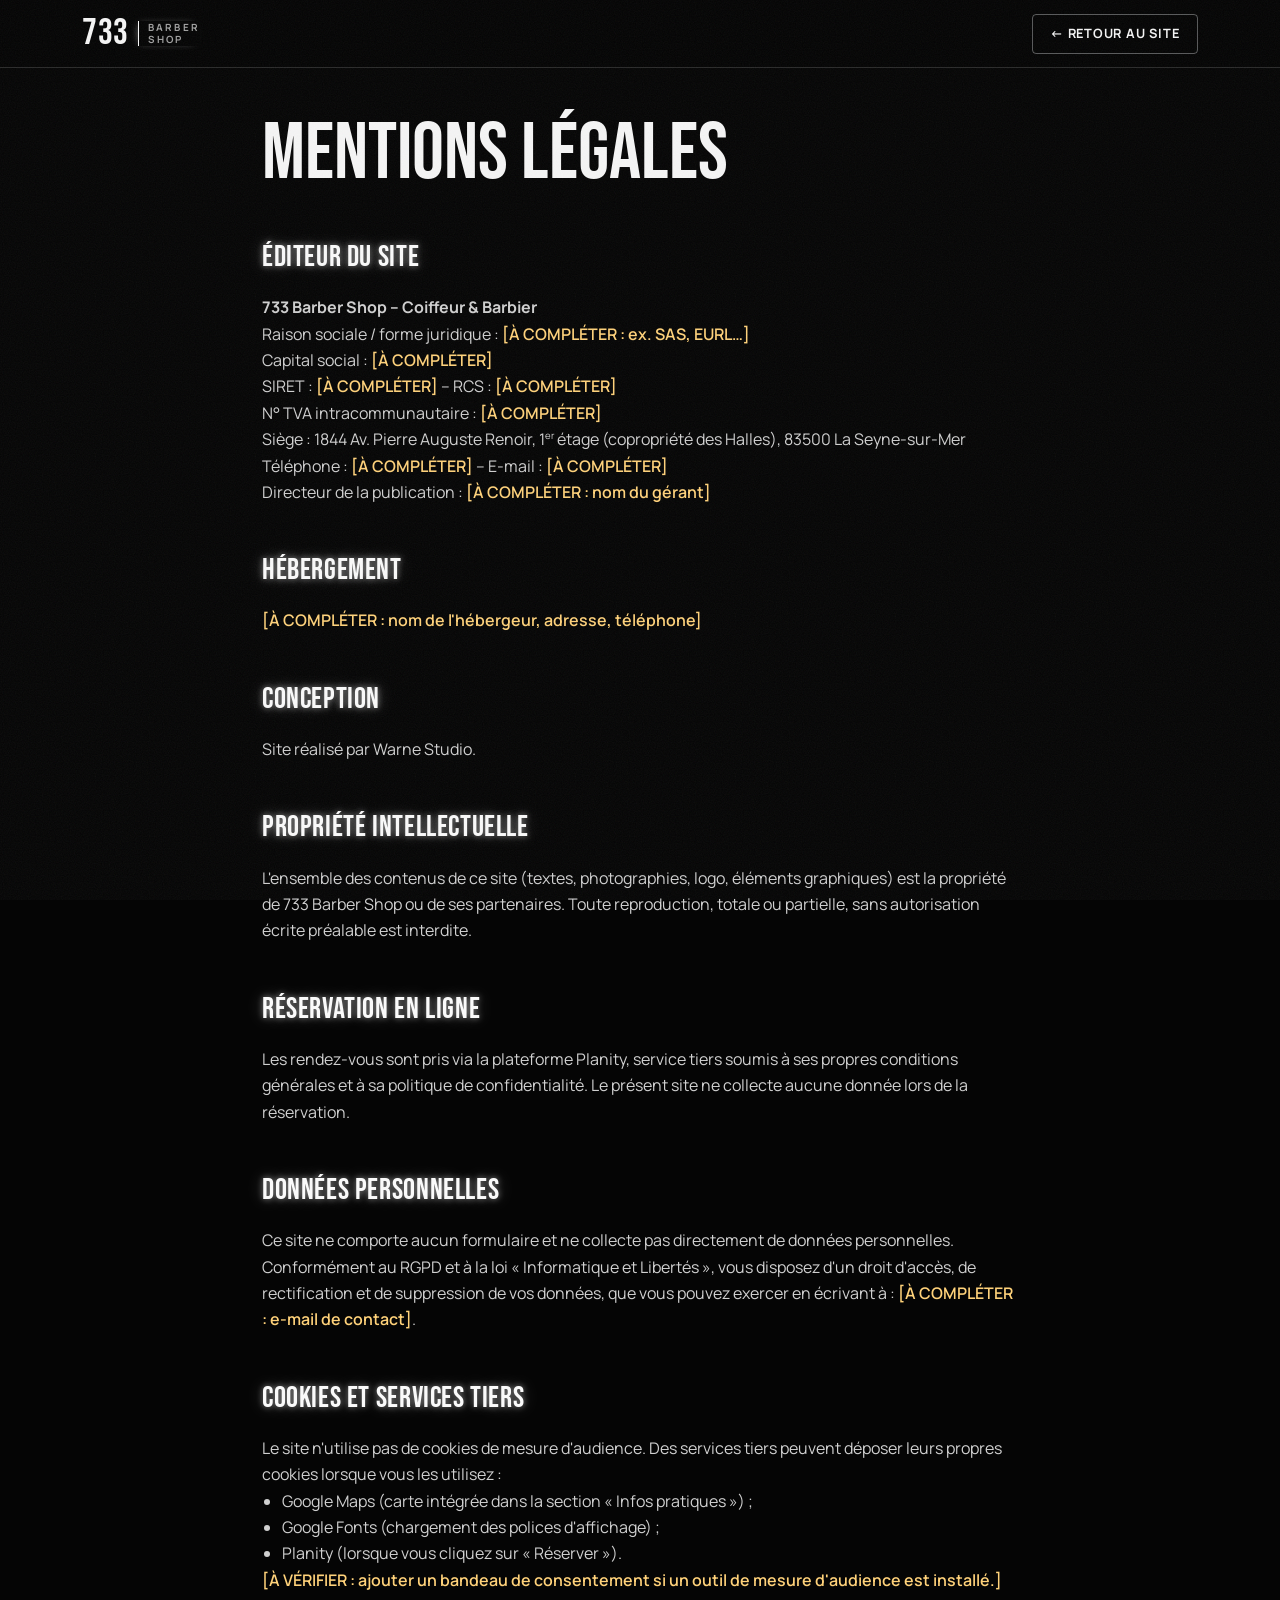
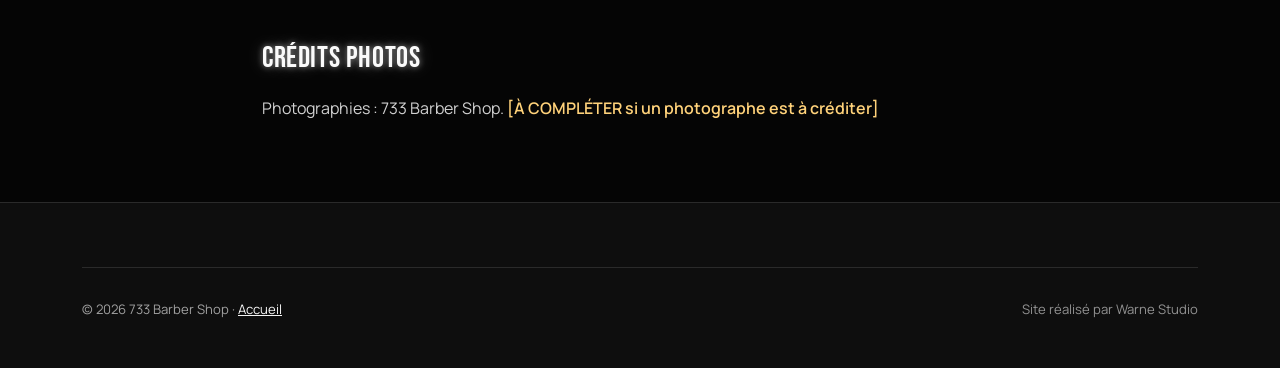
==== commit f70c0f5b: "Charte noir + blanc néon (suppression du bleu) Co-Authored-By: Claude Opus 5.5 <noreply@anthropic.co" ====
--- a/mentions-legales.html
+++ b/mentions-legales.html
@@ -6,7 +6,7 @@
   <title>Mentions légales – 733 Barber Shop</title>
   <meta name="description" content="Mentions légales et politique de confidentialité du site 733 Barber Shop, barbier à La Seyne-sur-Mer.">
   <meta name="robots" content="noindex, follow">
-  <meta name="theme-color" content="#070A12">
+  <meta name="theme-color" content="#050505">
   <link rel="icon" href="favicon.svg" type="image/svg+xml">
   <link rel="icon" href="favicon-32.png" sizes="32x32" type="image/png">
   <link rel="apple-touch-icon" href="apple-touch-icon.png">
--- a/css/style.css
+++ b/css/style.css
@@ -1,30 +1,30 @@
 /* =========================================================
    733 Barber Shop — feuille de style
-   Charte « néon » : bleu nuit + blanc néon, en référence aux
+   Charte « néon » : noir profond + blanc néon, en référence aux
    luminaires LED hexagonaux du plafond du salon.
    ========================================================= */
 
 :root {
   /* Couleurs */
-  --c-bg: #070A12;          /* bleu-noir profond */
-  --c-bg-2: #0B1120;        /* bleu nuit (sections alternées) */
-  --c-bg-3: #111A2E;        /* bleu nuit clair / cartes */
-  --c-line: #22304E;        /* filets */
-  --c-text: #F2F5FA;        /* blanc froid */
-  --c-text-2: #CDD5E3;      /* paragraphes */
-  --c-muted: #9AA7BD;       /* texte secondaire (AA sur tous les fonds) */
-  --c-blue: #1B3A7A;        /* bleu foncé : surfaces, texte des boutons, détails */
-  --c-blue-glow: #4F86FF;   /* halo bleu des néons (lueurs, filets) */
-  --c-accent: #F4F8FF;      /* blanc néon : boutons, prix, détails */
+  --c-bg: #050505;          /* noir profond */
+  --c-bg-2: #0E0E0E;        /* noir (sections alternées) */
+  --c-bg-3: #161616;        /* anthracite / cartes */
+  --c-line: #2A2A2A;        /* filets */
+  --c-text: #F5F5F5;        /* blanc */
+  --c-text-2: #D0D0D0;      /* paragraphes */
+  --c-muted: #A0A0A0;       /* texte secondaire (AA sur tous les fonds) */
+  --c-ink: #000000;         /* noir pur : texte des boutons, détails */
+  --c-glow: rgba(255, 255, 255, .45); /* halo blanc des néons */
+  --c-accent: #FAFAFA;      /* blanc néon : boutons, prix, détails */
   --c-accent-hover: #FFFFFF;
-  --c-on-accent: #0A1838;   /* texte bleu nuit sur blanc néon */
-  --c-eyebrow: #B9CCF0;
+  --c-on-accent: #000000;   /* texte noir sur blanc néon */
+  --c-eyebrow: #C8C8C8;
 
   /* Lueurs néon */
-  --glow-text: 0 0 6px rgba(200, 222, 255, .55), 0 0 18px rgba(79, 134, 255, .45);
-  --glow-box: 0 0 0 1px rgba(255,255,255,.9), 0 0 14px rgba(190, 215, 255, .55), 0 0 36px rgba(79, 134, 255, .35);
-  --glow-box-strong: 0 0 0 1px #fff, 0 0 18px rgba(210, 228, 255, .75), 0 0 50px rgba(79, 134, 255, .55);
-  --glow-line: drop-shadow(0 0 4px rgba(200, 222, 255, .6)) drop-shadow(0 0 14px rgba(79, 134, 255, .45));
+  --glow-text: 0 0 6px rgba(255, 255, 255, .5), 0 0 18px rgba(255, 255, 255, .25);
+  --glow-box: 0 0 0 1px rgba(255,255,255,.9), 0 0 14px rgba(255, 255, 255, .35), 0 0 36px rgba(255, 255, 255, .15);
+  --glow-box-strong: 0 0 0 1px #fff, 0 0 18px rgba(255, 255, 255, .55), 0 0 50px rgba(255, 255, 255, .25);
+  --glow-line: drop-shadow(0 0 4px rgba(255, 255, 255, .5)) drop-shadow(0 0 14px rgba(255, 255, 255, .22));
 
   /* Typo */
   --f-display: "Bebas Neue", "Oswald", "Arial Narrow", Impact, sans-serif;
@@ -92,7 +92,7 @@
   color: var(--c-eyebrow); margin-bottom: 1rem;
   display: flex; align-items: center; gap: .75rem;
 }
-.eyebrow::before { content: ""; width: 28px; height: 1px; background: var(--c-accent); box-shadow: 0 0 6px rgba(200,222,255,.8), 0 0 12px var(--c-blue-glow); }
+.eyebrow::before { content: ""; width: 28px; height: 1px; background: var(--c-accent); box-shadow: 0 0 6px rgba(255,255,255,.80), 0 0 12px var(--c-glow); }
 .h2 {
   font-family: var(--f-display); font-weight: 400;
   font-size: clamp(2.6rem, 7vw, 4.4rem); line-height: .95; letter-spacing: .01em;
@@ -119,7 +119,7 @@
 .btn--lg { min-height: 58px; padding: 1rem 2.4rem; font-size: 1rem; }
 .btn--ghost { background: transparent; color: var(--c-text); border-color: rgba(242,245,250,.35); box-shadow: none; }
 .btn--ghost:hover { background: var(--c-text); color: var(--c-bg); border-color: var(--c-text); }
-.btn--outline { background: transparent; color: var(--c-accent); box-shadow: 0 0 10px rgba(79,134,255,.35), inset 0 0 10px rgba(79,134,255,.2); text-shadow: var(--glow-text); }
+.btn--outline { background: transparent; color: var(--c-accent); box-shadow: 0 0 10px rgba(255,255,255,.19), inset 0 0 10px rgba(255,255,255,.11); text-shadow: var(--glow-text); }
 .btn--outline:hover { background: var(--c-accent); color: var(--c-on-accent); text-shadow: none; box-shadow: var(--glow-box-strong); }
 
 /* ---------- Header ---------- */
@@ -130,14 +130,14 @@
   border-bottom: 1px solid transparent;
 }
 .header.is-scrolled, .header.is-open {
-  background: rgba(7,10,18,.88);
+  background: rgba(5,5,5,.88);
   -webkit-backdrop-filter: blur(12px); backdrop-filter: blur(12px);
   border-bottom-color: var(--c-line);
 }
 .header__inner { height: 100%; display: flex; align-items: center; gap: 1rem; }
 .logo { display: inline-flex; align-items: center; gap: .55rem; text-decoration: none; margin-right: auto; }
 .logo__num { font-family: var(--f-display); font-size: 2.3rem; line-height: 1; letter-spacing: .02em; }
-.logo__txt { font-size: .62rem; font-weight: 700; letter-spacing: .22em; text-transform: uppercase; line-height: 1.25; color: var(--c-muted); border-left: 1px solid var(--c-accent); padding-left: .55rem; box-shadow: -3px 0 8px -4px var(--c-blue-glow); }
+.logo__txt { font-size: .62rem; font-weight: 700; letter-spacing: .22em; text-transform: uppercase; line-height: 1.25; color: var(--c-muted); border-left: 1px solid var(--c-accent); padding-left: .55rem; box-shadow: -3px 0 8px -4px var(--c-glow); }
 
 .nav__list { display: flex; gap: 2rem; }
 .nav__list a {
@@ -146,7 +146,7 @@
 }
 .nav__list a::after {
   content: ""; position: absolute; left: 0; right: 0; bottom: 0; height: 1px;
-  background: var(--c-accent); box-shadow: 0 0 6px #fff, 0 0 12px var(--c-blue-glow); transform: scaleX(0); transform-origin: left; transition: transform .3s var(--ease);
+  background: var(--c-accent); box-shadow: 0 0 6px #fff, 0 0 12px var(--c-glow); transform: scaleX(0); transform-origin: left; transition: transform .3s var(--ease);
 }
 .nav__list a:hover::after, .nav__list a.is-active::after { transform: scaleX(1); }
 
@@ -172,7 +172,7 @@
     background: var(--c-bg) var(--hex) center / 56px 97px;
     display: none; padding: 2.5rem var(--gutter);
   }
-  .nav::before { content: ""; position: absolute; inset: 0; background: rgba(7,10,18,.94); }
+  .nav::before { content: ""; position: absolute; inset: 0; background: rgba(5,5,5,.94); }
   .nav.is-open { display: block; }
   .nav__list { position: relative; flex-direction: column; gap: .25rem; }
   .nav__list a { display: block; font-family: var(--f-display); font-weight: 400; font-size: 2.8rem; letter-spacing: .03em; text-transform: none; padding-block: .3rem; }
@@ -188,20 +188,20 @@
   overflow: hidden; isolation: isolate;
 }
 .hero__bg, .hero__bg img { position: absolute; inset: 0; width: 100%; height: 100%; z-index: -3; }
-.hero__bg img { object-fit: cover; object-position: 40% center; filter: saturate(.6) hue-rotate(-8deg) brightness(.95); }
+.hero__bg img { object-fit: cover; object-position: 40% center; filter: grayscale(.35) brightness(.95); }
 .hero__veil {
   position: absolute; inset: 0; z-index: -2;
   background:
-    linear-gradient(180deg, rgba(7,10,18,.75) 0%, rgba(7,10,18,.45) 35%, rgba(7,10,18,.85) 75%, var(--c-bg) 100%),
-    radial-gradient(ellipse at 70% 30%, transparent 0%, rgba(7,10,18,.5) 70%),
-    linear-gradient(90deg, rgba(27,58,122,.35), transparent 60%);
+    linear-gradient(180deg, rgba(5,5,5,.75) 0%, rgba(5,5,5,.45) 35%, rgba(5,5,5,.85) 75%, var(--c-bg) 100%),
+    radial-gradient(ellipse at 70% 30%, transparent 0%, rgba(5,5,5,.5) 70%),
+    linear-gradient(90deg, rgba(0,0,0,.35), transparent 60%);
 }
 .hero__num {
   position: absolute; z-index: -1;
   right: -.05em; top: 50%; transform: translateY(-58%);
   font-family: var(--f-display); font-size: clamp(14rem, 52vw, 44rem); line-height: .8;
-  color: transparent; -webkit-text-stroke: 1.5px rgba(232,240,255,.38);
-  filter: drop-shadow(0 0 6px rgba(200,222,255,.35)) drop-shadow(0 0 22px rgba(79,134,255,.35));
+  color: transparent; -webkit-text-stroke: 1.5px rgba(255,255,255,.38);
+  filter: drop-shadow(0 0 6px rgba(255,255,255,.35)) drop-shadow(0 0 22px rgba(255,255,255,.19));
   letter-spacing: -.01em; user-select: none; pointer-events: none;
 }
 .hero__content { position: relative; }
@@ -216,10 +216,10 @@
   display: inline-flex; align-items: center; gap: .9rem;
   padding: .6rem 1.1rem .6rem .8rem;
   border: 1px solid rgba(242,245,250,.2); border-radius: 999px;
-  background: rgba(7,10,18,.55); -webkit-backdrop-filter: blur(6px); backdrop-filter: blur(6px);
+  background: rgba(5,5,5,.55); -webkit-backdrop-filter: blur(6px); backdrop-filter: blur(6px);
   text-decoration: none; transition: border-color .25s;
 }
-.badge:hover { border-color: var(--c-accent); box-shadow: 0 0 14px rgba(79,134,255,.45); }
+.badge:hover { border-color: var(--c-accent); box-shadow: 0 0 14px rgba(255,255,255,.25); }
 .badge__score { font-family: var(--f-display); font-size: 2rem; line-height: 1; color: var(--c-accent); text-shadow: var(--glow-text); }
 .badge__txt { font-size: .75rem; line-height: 1.3; letter-spacing: .06em; text-transform: uppercase; color: var(--c-muted); }
 
@@ -276,8 +276,8 @@
   border: 1px solid var(--c-accent); border-radius: var(--radius); box-shadow: var(--glow-box);
   padding: clamp(1.75rem, 5vw, 2.75rem);
   background:
-    radial-gradient(ellipse at 0% 0%, rgba(79,134,255,.22), transparent 60%),
-    linear-gradient(135deg, rgba(27,58,122,.45), transparent 60%),
+    radial-gradient(ellipse at 0% 0%, rgba(255,255,255,.12), transparent 60%),
+    linear-gradient(135deg, rgba(255,255,255,.06), transparent 60%),
     var(--c-bg-3);
 }
 .signature::after {
@@ -287,7 +287,7 @@
 .signature__num {
   position: absolute; right: -.08em; bottom: -.22em; z-index: -1;
   font-family: var(--f-display); font-size: 13rem; line-height: 1;
-  color: transparent; -webkit-text-stroke: 1px rgba(220,232,255,.35); filter: var(--glow-line);
+  color: transparent; -webkit-text-stroke: 1px rgba(255,255,255,.35); filter: var(--glow-line);
 }
 .signature__tag { display: inline-block; background: var(--c-accent); color: var(--c-on-accent); font-size: .72rem; font-weight: 700; letter-spacing: .18em; text-transform: uppercase; padding: .3rem .7rem; border-radius: 2px; margin-bottom: 1.25rem; }
 .signature__title { font-family: var(--f-display); font-weight: 400; font-size: clamp(3rem, 9vw, 4.5rem); line-height: .9; margin-bottom: 1rem; }
@@ -319,7 +319,7 @@
 .perk {
   display: flex; gap: 1.1rem; align-items: flex-start;
   padding: 1.35rem 1.4rem; background: var(--c-bg-3); border-left: 2px solid var(--c-accent); border-radius: var(--radius);
-  box-shadow: -4px 0 14px -6px var(--c-blue-glow);
+  box-shadow: -4px 0 14px -6px var(--c-glow);
 }
 .perk svg { flex: none; width: 28px; height: 28px; fill: none; stroke: var(--c-accent); stroke-width: 1.6; stroke-linecap: round; stroke-linejoin: round; filter: var(--glow-line); }
 .perk strong { display: block; font-size: 1.05rem; }
@@ -336,12 +336,12 @@
   background: var(--c-bg-3); border-bottom: 1px solid var(--c-line);
 }
 .booking__bar span { width: 9px; height: 9px; border-radius: 50%; background: var(--c-line); }
-.booking__bar span:first-child { background: var(--c-accent); box-shadow: 0 0 6px #fff, 0 0 10px var(--c-blue-glow); }
+.booking__bar span:first-child { background: var(--c-accent); box-shadow: 0 0 6px #fff, 0 0 10px var(--c-glow); }
 .booking__bar p { margin-left: .6rem; font-size: .75rem; letter-spacing: .14em; text-transform: uppercase; color: var(--c-muted); }
 .booking__body { position: relative; min-height: 320px; }
 .booking__widget:empty { display: none; }
 /* Le module Planity a une interface claire : on lui donne un fond blanc */
-.booking.is-loaded .booking__body { background: #fff; color: #0A1838; }
+.booking.is-loaded .booking__body { background: #fff; color: #000; }
 .booking__widget { padding: clamp(.5rem, 2vw, 1.5rem); min-height: 520px; }
 .booking__loading {
   display: flex; align-items: center; justify-content: center; gap: .8rem;
@@ -353,17 +353,17 @@
 .booking__fallback {
   display: grid; justify-items: center; gap: 2rem; text-align: center;
   padding: clamp(2.5rem, 7vw, 4.5rem) var(--gutter);
-  background: radial-gradient(ellipse at 50% 0%, rgba(79,134,255,.18), transparent 65%), var(--hex) center / 56px 97px;
+  background: radial-gradient(ellipse at 50% 0%, rgba(255,255,255,.10), transparent 65%), var(--hex) center / 56px 97px;
   background-blend-mode: normal;
   position: relative; isolation: isolate;
 }
-.booking__fallback::before { content: ""; position: absolute; inset: 0; z-index: -1; background: rgba(7,10,18,.9); }
+.booking__fallback::before { content: ""; position: absolute; inset: 0; z-index: -1; background: rgba(5,5,5,.9); }
 .steps { display: grid; gap: .9rem; text-align: left; counter-reset: none; }
 .steps li { display: flex; align-items: center; gap: .9rem; font-weight: 600; }
 .steps span {
   flex: none; width: 34px; height: 34px; border-radius: 50%; display: grid; place-items: center;
   font-family: var(--f-display); font-size: 1.2rem; color: var(--c-accent);
-  border: 1px solid var(--c-accent); box-shadow: 0 0 10px rgba(79,134,255,.5), inset 0 0 8px rgba(79,134,255,.35); text-shadow: var(--glow-text);
+  border: 1px solid var(--c-accent); box-shadow: 0 0 10px rgba(255,255,255,.28), inset 0 0 8px rgba(255,255,255,.19); text-shadow: var(--glow-text);
 }
 .booking__note { font-size: .82rem; color: var(--c-muted); }
 @media (min-width: 900px) { .steps { grid-auto-flow: column; gap: 2.5rem; } }
@@ -375,7 +375,7 @@
 .team__visual {
   position: relative; overflow: hidden; display: grid; place-items: center;
   background:
-    radial-gradient(circle at 50% 35%, rgba(79,134,255,.25), transparent 65%),
+    radial-gradient(circle at 50% 35%, rgba(255,255,255,.14), transparent 65%),
     var(--c-bg-3);
   border: 1px solid var(--c-line);
   transition: border-color .3s;
@@ -400,14 +400,14 @@
 
 .lightbox {
   width: 100vw; height: 100vh; max-width: none; max-height: none; margin: 0; padding: 0;
-  border: 0; background: rgba(4,6,12,.95); color: var(--c-text);
+  border: 0; background: rgba(0,0,0,.95); color: var(--c-text);
   display: none; place-items: center;
 }
 .lightbox[open] { display: grid; }
 .lightbox::backdrop { background: rgba(0,0,0,.6); }
 .lightbox__img { max-width: min(92vw, 1100px); max-height: 82vh; width: auto; object-fit: contain; border-radius: var(--radius); }
 .lightbox__close, .lightbox__nav {
-  position: absolute; background: rgba(17,26,46,.8); color: var(--c-text);
+  position: absolute; background: rgba(22,22,22,.8); color: var(--c-text);
   border: 1px solid var(--c-line); border-radius: 50%; width: 52px; height: 52px;
   font-size: 2rem; line-height: 1; cursor: pointer; display: grid; place-items: center;
 }
@@ -436,7 +436,7 @@
   padding: 2rem 1.75rem; display: flex; flex-direction: column; gap: 1rem;
   position: relative;
 }
-.review::before { content: "“"; position: absolute; top: .25rem; right: 1.25rem; font-family: var(--f-display); font-size: 6rem; line-height: 1; color: var(--c-blue-glow); opacity: .35; }
+.review::before { content: "“"; position: absolute; top: .25rem; right: 1.25rem; font-family: var(--f-display); font-size: 6rem; line-height: 1; color: var(--c-glow); opacity: .35; }
 .review__stars { color: var(--c-accent); letter-spacing: .15em; }
 .review blockquote { font-size: 1.05rem; flex: 1; }
 .review figcaption { font-size: .82rem; color: var(--c-muted); letter-spacing: .06em; text-transform: uppercase; }
@@ -459,18 +459,18 @@
 .infos__tel { color: var(--c-muted); margin-bottom: 1.5rem; }
 .status { display: inline-flex; align-items: center; gap: .55rem; font-weight: 600; font-size: .9rem; margin-bottom: 1rem; min-height: 1.5rem; }
 .status::before { content: ""; width: 10px; height: 10px; border-radius: 50%; background: var(--c-muted); }
-.status.is-open::before { background: var(--c-accent); box-shadow: 0 0 6px #fff, 0 0 14px var(--c-blue-glow); }
+.status.is-open::before { background: var(--c-accent); box-shadow: 0 0 6px #fff, 0 0 14px var(--c-glow); }
 .status.is-closed::before { background: #D9705A; }
 .hours { width: 100%; max-width: 420px; border-collapse: collapse; margin-bottom: 2rem; }
 .hours th, .hours td { padding: .6rem .8rem; text-align: left; border-bottom: 1px solid var(--c-line); font-weight: 400; }
 .hours td { text-align: right; color: var(--c-muted); }
-.hours tr.is-today { background: rgba(27,58,122,.45); box-shadow: inset 2px 0 0 var(--c-accent); }
+.hours tr.is-today { background: rgba(255,255,255,.07); box-shadow: inset 2px 0 0 var(--c-accent); }
 .hours tr.is-today th { color: var(--c-accent); font-weight: 700; text-shadow: var(--glow-text); }
 .hours tr.is-today th::after { content: " · aujourd'hui"; font-size: .75rem; font-weight: 500; }
 .hours tr.is-today td { color: var(--c-text); font-weight: 600; }
 .infos__actions { display: flex; flex-wrap: wrap; gap: .75rem; }
 .map { position: relative; min-height: 340px; border-radius: var(--radius); overflow: hidden; border: 1px solid var(--c-line); background: var(--c-bg-3) var(--hex) center / 56px 97px; }
-.map__fallback { position: absolute; inset: 0; display: flex; align-items: center; justify-content: center; gap: .35rem; color: var(--c-accent); font-weight: 600; text-decoration: none; background: rgba(17,26,46,.9); }
+.map__fallback { position: absolute; inset: 0; display: flex; align-items: center; justify-content: center; gap: .35rem; color: var(--c-accent); font-weight: 600; text-decoration: none; background: rgba(22,22,22,.9); }
 .map iframe { position: relative; width: 100%; height: 100%; min-height: 340px; border: 0; display: block; filter: grayscale(1) invert(.92) contrast(.9) brightness(.95); }
 @media (min-width: 900px) { .infos__grid { grid-template-columns: 1fr 1.2fr; gap: 4rem; align-items: stretch; } .map, .map iframe { min-height: 100%; } }
 
@@ -490,7 +490,7 @@
 .cta__num {
   position: absolute; left: 50%; top: 50%; transform: translate(-50%, -50%); z-index: -1;
   font-family: var(--f-display); font-size: clamp(16rem, 55vw, 40rem); line-height: .8;
-  color: transparent; -webkit-text-stroke: 1px rgba(220,232,255,.22); filter: var(--glow-line); white-space: nowrap; pointer-events: none;
+  color: transparent; -webkit-text-stroke: 1px rgba(255,255,255,.22); filter: var(--glow-line); white-space: nowrap; pointer-events: none;
 }
 .cta__title { font-family: var(--f-display); font-weight: 400; font-size: clamp(3.2rem, 11vw, 7rem); line-height: .9; margin-bottom: 1rem; }
 .cta p { color: var(--c-muted); margin-bottom: 2.25rem; }
